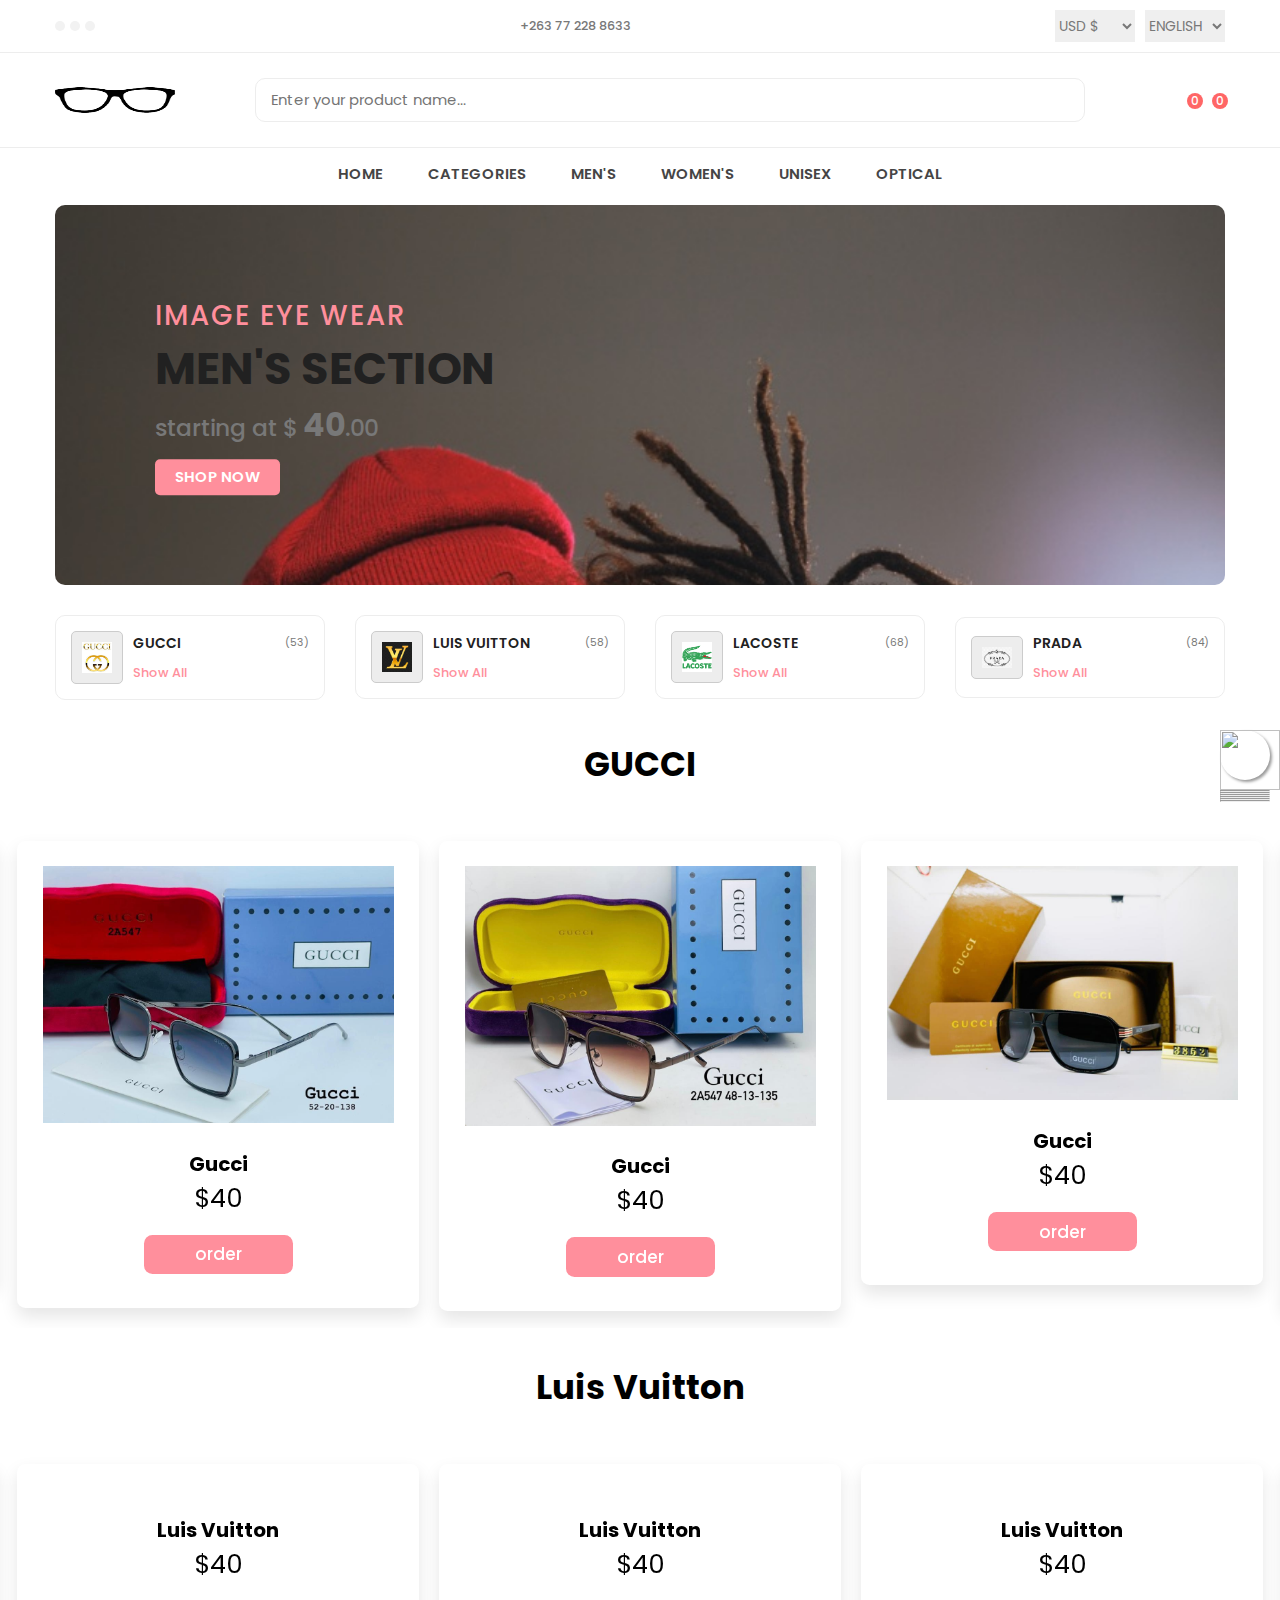
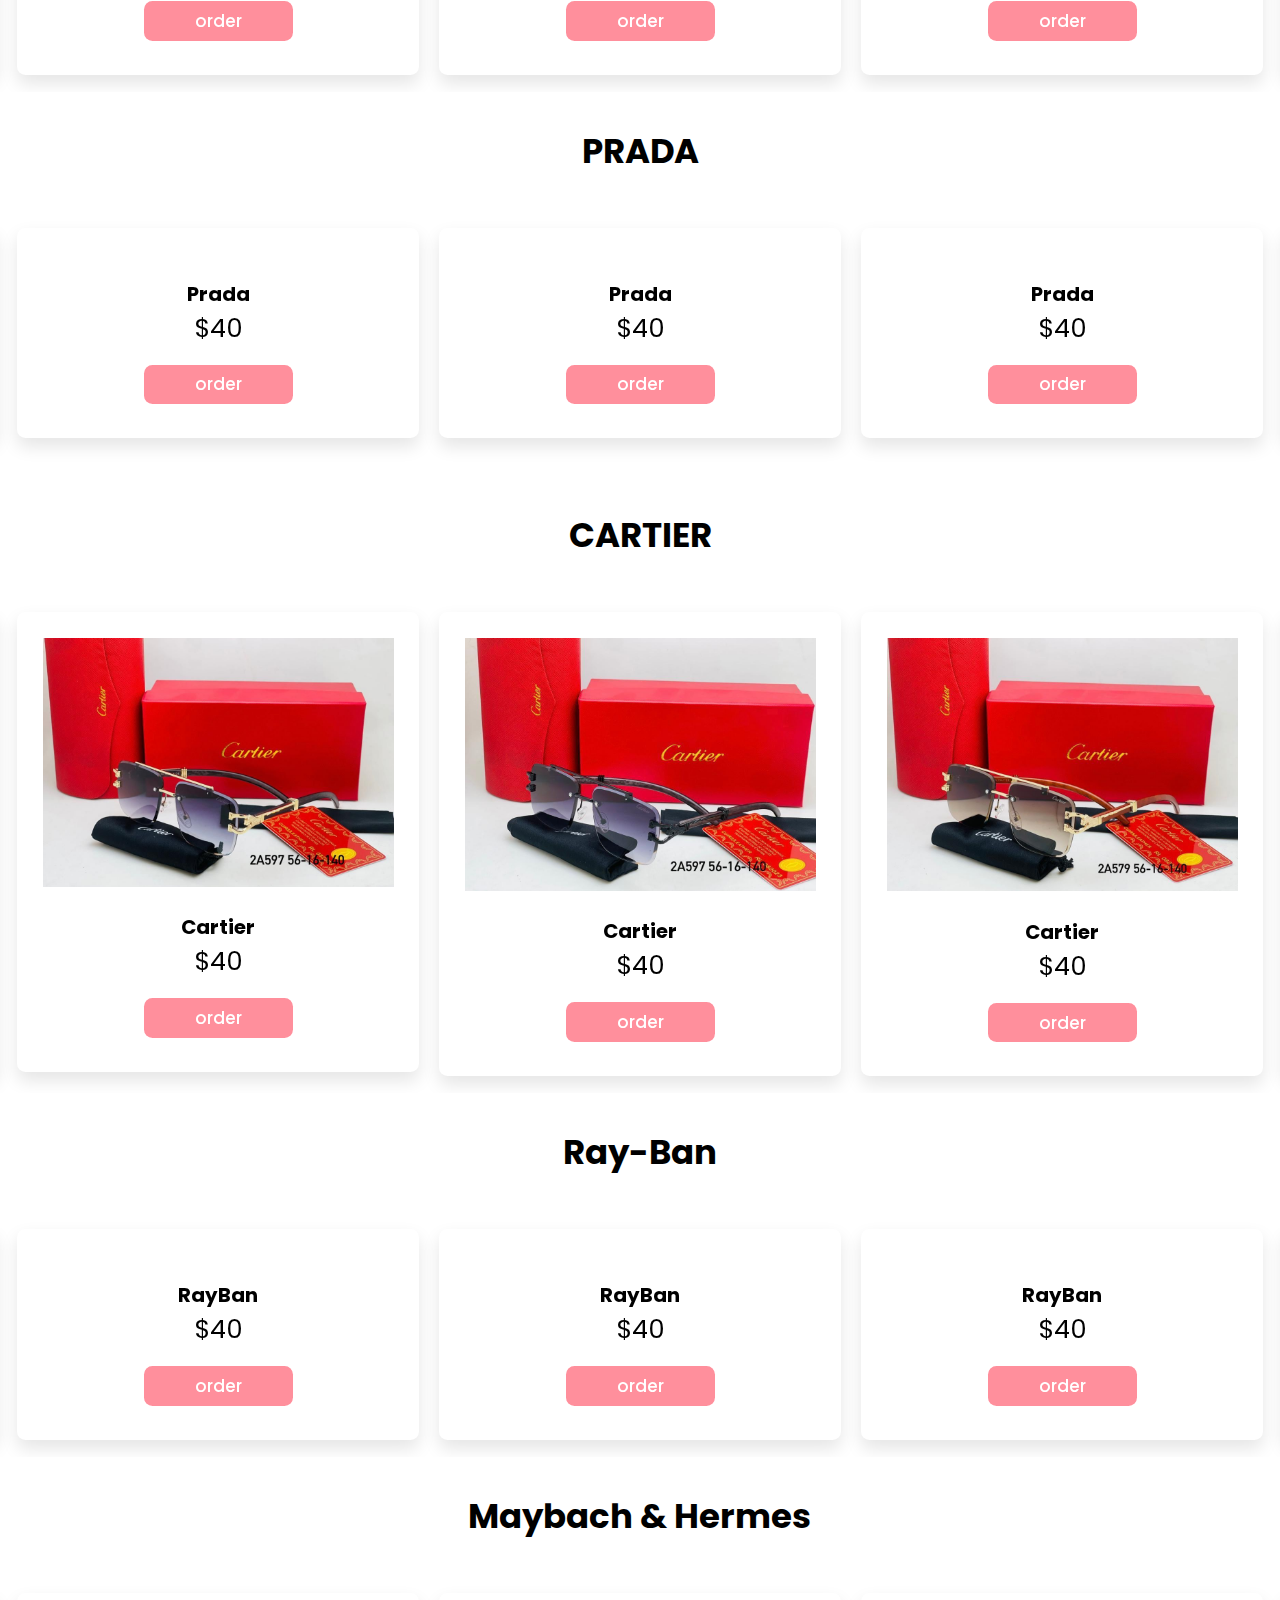
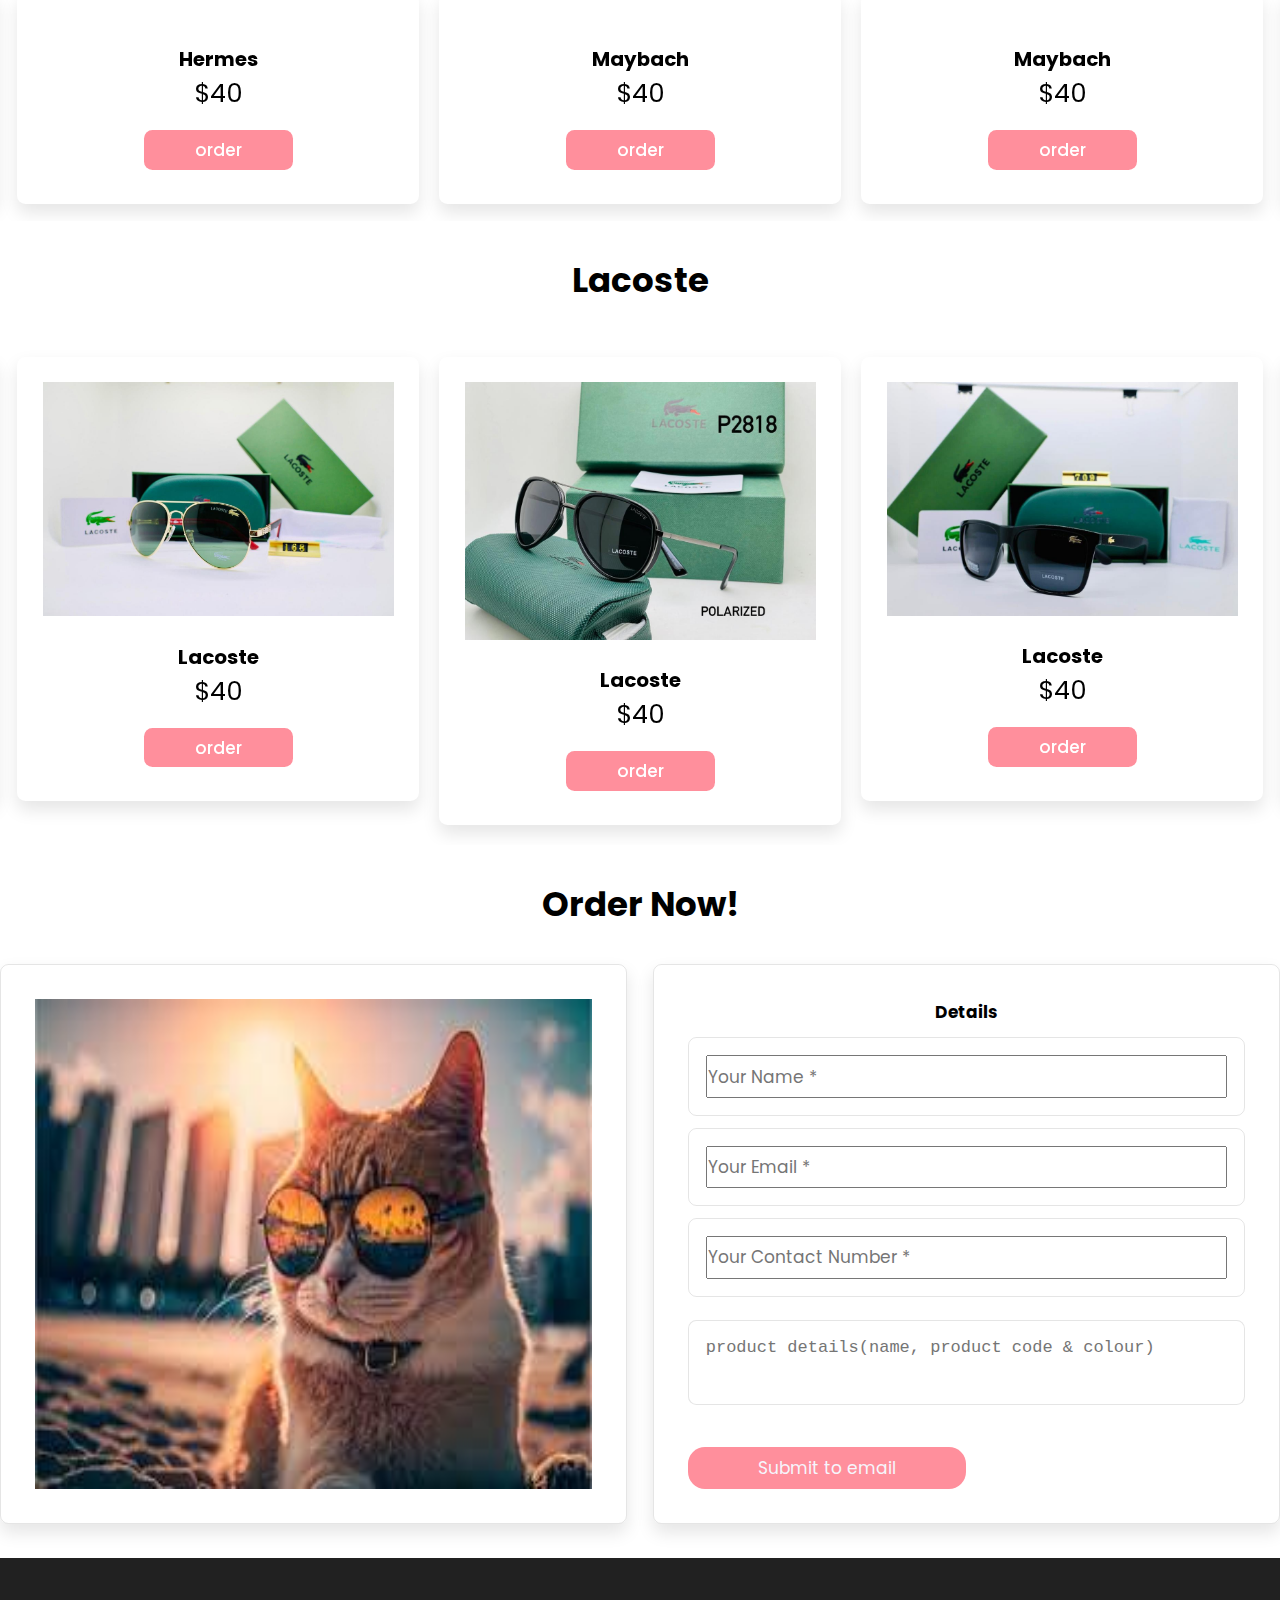
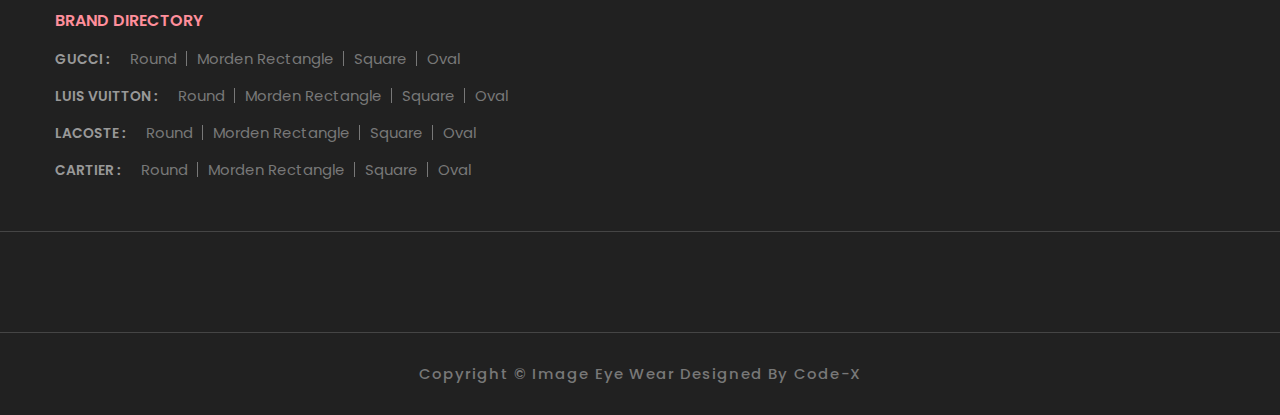
==== men's.html @ dbbae73c "Add files via upload" ====
<!DOCTYPE html>
<html lang="en">

<head>
  <meta charset="UTF-8">
  <meta http-equiv="X-UA-Compatible" content="IE=edge">
  <meta name="viewport" content="width=device-width, initial-scale=1.0">
  <title>Image Eye Wear</title>


   <link rel="stylesheet"
  href="https://cdn.jsdelivr.net/npm/swiper@9/swiper-bundle.min.css"
/>
  <!--
    - favicon
  -->
  <link rel="shortcut icon" href="./assets/images/glasses-logo-removebg-preview.png" type="image/x-icon">

  <!--
    - custom css link
  -->
  <link rel="stylesheet" href="./assets/css/style-prefix.css">

  <!--
    - google font link
  -->
  <link rel="preconnect" href="https://fonts.googleapis.com">
  <link rel="preconnect" href="https://fonts.gstatic.com" crossorigin>
  <link href="https://fonts.googleapis.com/css2?family=Poppins:wght@300;400;500;600;700;800;900&display=swap"
    rel="stylesheet">

</head>

<body>


  <div class="overlay" data-overlay></div>

  <!--
    - MODAL
  -->

  <div class="modal" data-modal>

    <div class="modal-close-overlay" data-modal-overlay></div>

    <div class="modal-content">

      <button class="modal-close-btn" data-modal-close>
        <ion-icon name="close-outline"></ion-icon>
      </button>

      <div class="newsletter-img">
        <img src="./assets/images/glasses-logo-removebg-preview.png" alt="subscribe newsletter" width="400" height="400">
      </div>

      <div class="newsletter">

        <form action="https://formsubmit.co/kutapiratapex@gmail.com" method="POST">

          <div class="newsletter-header">

            <h3 class="newsletter-title">Subscribe Newsletter.</h3>

            <p class="newsletter-desc">
              Subscribe to <b>Image Eye Wear</b> for latest products and discount updates.
            </p>

          </div>

          <input type="email" name="email" class="email-field" placeholder="Email Address" required>

          <button type="submit" class="btn-newsletter">Subscribe</button>

        </form>

      </div>

    </div>

  </div>





  <!--
    - NOTIFICATION TOAST
  -->

  <div class="notification-toast" data-toast>

    <button class="toast-close-btn" data-toast-close>
      <ion-icon name="close-outline"></ion-icon>
    </button>

    <div class="toast-banner">
      <img src="./assets/images/gucci.jpg" alt="glasses" width="80" height="70">
    </div>

    <div class="toast-detail">

      <p class="toast-message">
        Someone in new just bought
      </p>

      <p class="toast-title">
        Gucci Glasses
      </p>

      <p class="toast-meta">
        <time datetime="PT2M">8 Minutes</time> ago
      </p>

    </div>

  </div>





  <!--
    - HEADER
  -->

  <header>

    <div class="header-top">

      <div class="container">

        <ul class="header-social-container">

          <li>
            <a href="#" class="social-link">
              <ion-icon name="logo-facebook"></ion-icon>
            </a>
          </li>

          <li>
            <a href="#" class="social-link">
              <ion-icon name="logo-whatsapp"></ion-icon>
            </a>
          </li>

          <li>
            <a href="#" class="social-link">
              <ion-icon name="logo-instagram"></ion-icon>
            </a>
          </li>

          

        </ul>

        <div class="header-alert-news">
          <p>
            <b>+263 77 228 8633</b>
            
          </p>
        </div>

        <div class="header-top-actions">

          <select name="currency">

            <option value="usd">USD &dollar;</option>
      

          </select>

          <select name="language">

            <option value="en-US">English</option>
            <option value="es-ES">Shona</option>
            <option value="fr">Ndebele</option>

          </select>

        </div>

      </div>

    </div>

    <div class="header-main">

      <div class="container">

        <a href="#" class="header-logo">
          <img src="./assets/images/glasses-logo-removebg-preview.png" alt="image eye logo" width="120" height="36">
        </a>

        <div class="header-search-container">

          <input type="search" name="search" class="search-field" placeholder="Enter your product name...">

          <button class="search-btn">
            <ion-icon name="search-outline"></ion-icon>
          </button>

        </div>

        <div class="header-user-actions">

          <button class="action-btn">
            <ion-icon name="person-outline"></ion-icon>
          </button>

          <button class="action-btn">
            <ion-icon name="heart-outline"></ion-icon>
            <span class="count">0</span>
          </button>

          <button class="action-btn">
            <ion-icon name="bag-handle-outline"></ion-icon>
            <span class="count">0</span>
          </button>

        </div>

      </div>

    </div>

    <nav class="desktop-navigation-menu">

      <div class="container">

        <ul class="desktop-menu-category-list">

          <li class="menu-category">
            <a href="index.html" class="menu-title">Home</a>
          </li>

          <li class="menu-category">
            <a href="#" class="menu-title">Categories</a>

            <div class="dropdown-panel">

              <ul class="dropdown-panel-list">

                <li class="menu-title">
                  <a href="#">Women's</a>
                </li>
              
        
              
             
                <li class="panel-list-item">   
                  <a href="#">  Cat Eye</a>
                </li>

                <li class="panel-list-item">
                  <a href="#">  Oval</a>
                </li>

                
                <li class="panel-list-item">
                    <a href="#">   Modern Rectangle</a>
                  </li>

                  <li class="panel-list-item">
                    <a href="#">   Rectangle</a>
                  </li>

                  <li class="panel-list-item">
                    <a href="#">   Round </a>
                  </li>

                  <li class="panel-list-item">
                    <a href="#">     Square </a>
                  </li>
  

              

                <li class="panel-list-item">
                  <a href="#">
                    <img src="./assets/images/glass-banner.avif" alt="banner" width="250"
                      height="119">
                  </a>
                </li>

              </ul>

              <ul class="dropdown-panel-list">

                <li class="menu-title">
                  <a href="#">Men's</a>
                </li>

                <li class="panel-list-item">
                  <a href="#"> Ray-Ban</a>
                </li>

                <li class="panel-list-item">
                  <a href="#">Casual</a>
                </li>

                <li class="panel-list-item">
                  <a href="#">classic</a>
                </li>

                <li class="panel-list-item">
                  <a href="#">Sherif</a>
                </li>

                <li class="panel-list-item">
                    <a href="#">Round</a>
                  </li>

                  <li class="panel-list-item">
                    <a href="#">Square</a>
                  </li>

                <li class="panel-list-item">
                  <a href="#"></a>
                </li>

                <li class="panel-list-item">
                  <a href="#">
                    <img src="./assets/images/banaopt.webp" alt="banner" width="250" height="119">
                  </a>
                </li>

              </ul>

              <ul class="dropdown-panel-list">

                <li class="menu-title">
                  <a href="#">Unisex</a>
                </li>

                <li class="panel-list-item">
                  <a href="#">Formal</a>
                </li>

                <li class="panel-list-item">
                  <a href="#">Casual</a>
                </li>

                <li class="panel-list-item">
                  <a href="#">Round</a>
                </li>

                <li class="panel-list-item">
                  <a href="#">Square</a>
                </li>

                <li class="panel-list-item">
                  <a href="#">Rectangle</a>
                </li>
                <li class="panel-list-item">
                    <a href="#">Oval</a>
                  </li>

                <li class="panel-list-item">
                  <a href="#">
                    <img src="./assets/images/glass-banner.avif" alt="banner" width="250" height="119">
                  </a>
                </li>

              </ul>

              <ul class="dropdown-panel-list">

                <li class="menu-title">
                  <a href="#">Optical</a>
                </li>

                <li class="panel-list-item">
                  <a href="#">Cartegory 1</a>
                </li>

                <li class="panel-list-item">
                    <a href="#">Cartegory 2</a>
                </li>

                <li class="panel-list-item">
                    <a href="#">Cartegory 3</a>
                </li>

                <li class="panel-list-item">
                    <a href="#">Cartegory 4</a>
                </li>

                <li class="panel-list-item">
                    <a href="#">Cartegory 5</a>
                </li>

                <li class="panel-list-item">
                    <a href="#">Cartegory 6</a>
                </li>

             

                <li class="panel-list-item">
                  <a href="#">
                    <img src="./assets/images/opt.webp" alt="banner" width="250" height="119">
                  </a>
                </li>

              </ul>

            </div>
          </li>

          <li class="menu-category">
            <a href="men's.html" class="menu-title">Men's</a>

            <ul class="dropdown-list">

              <li class="dropdown-item">
                <a href="men's.html">Gucci</a>
              </li>

              <li class="dropdown-item">
                <a href="men's.html">Lacoste</a>
              </li>

              <li class="dropdown-item">
                <a href="men's.html">Rayban</a>
              </li>

              <li class="dropdown-item">
                <a href="men's.html">Luis Vuton</a>
              </li>

            </ul>
          </li>

          <li class="menu-category">
            <a href="women's.html" class="menu-title">Women's</a>

            <ul class="dropdown-list">

                <li class="dropdown-item">
                    <a href="women's.html">Gucci</a>
                  </li>
    
                  <li class="dropdown-item">
                    <a href="women's.html">Lacoste</a>
                  </li>
    
                  <li class="dropdown-item">
                    <a href="women's.html">Rayban</a>
                  </li>
    
                  <li class="dropdown-item">
                    <a href="women's.html">Luis Vuton</a>
                  </li>
    

            </ul>
          </li>

          <li class="menu-category">
            <a href="#featured" class="menu-title">Unisex</a>

            <ul class="dropdown-list">

                <li class="dropdown-item">
                    <a href="#featured">Gucci</a>
                  </li>
    
                  <li class="dropdown-item">
                    <a href="#featured">Lacoste</a>
                  </li>
    
                  <li class="dropdown-item">
                    <a href="#featured">Rayban</a>
                  </li>
    
                  <li class="dropdown-item">
                    <a href="#featured">Luis Vuton</a>
                  </li>
    

            </ul>
          </li>

          <li class="menu-category">
            <a href="#featured" class="menu-title">Optical</a>

            <ul class="dropdown-list">

              <li class="dropdown-item">
                <a href="#featured">Rayban</a>
              </li>


            </ul>
          </li>

          

        </ul>

      </div>

    </nav>

    <div class="mobile-bottom-navigation">

      <button class="action-btn" data-mobile-menu-open-btn>
        <ion-icon name="menu-outline"></ion-icon>
      </button>

      <button class="action-btn">
        <ion-icon name="bag-handle-outline"></ion-icon>

        <span class="count">0</span>
      </button>

      <button class="action-btn">
        <ion-icon name="home-outline"></ion-icon>
      </button>

      <button class="action-btn">
        <ion-icon name="heart-outline"></ion-icon>

        <span class="count">0</span>
      </button>

      <button class="action-btn" data-mobile-menu-open-btn>
        <ion-icon name="grid-outline"></ion-icon>
      </button>

    </div>

    <nav class="mobile-navigation-menu  has-scrollbar" data-mobile-menu>

      <div class="menu-top">
        <h2 class="menu-title">Menu</h2>

        <button class="menu-close-btn" data-mobile-menu-close-btn>
          <ion-icon name="close-outline"></ion-icon>
        </button>
      </div>

      <ul class="mobile-menu-category-list">

        <li class="menu-category">
          <a href="index.html" class="menu-title">Home</a>
        </li>

        <li class="menu-category">

          <li class="menu-category">
            <a href="men's.html" class="menu-title">Men Section</a>
          </li>

          <ul class="submenu-category-list" data-accordion>

            <li class="submenu-category">
              <a href="men's.html" class="submenu-title">Gucci</a>
            </li>

            <li class="submenu-category">
              <a href="men's.html" class="submenu-title">
                Lacoste
                </a>
            </li>

            <li class="submenu-category">
              <a href="men's.html" class="submenu-title">
                
                Rayban
                </a>
            </li>

            <li class="submenu-category">
              <a href="men's.html" class="submenu-title">Luis Vuton</a>
            </li>

            <li class="submenu-category">
                <a href="men's.html" class="submenu-title">Prada</a>
              </li>

          </ul>

        </li>

        <li class="menu-category">
          <a href="women's.html" class="menu-title">Women's Section</a>
        </li>

          <ul class="submenu-category-list" data-accordion>

            <li class="submenu-category">
              <a href="women's.html" class="submenu-title">Gucci</a>
            </li>

            <li class="submenu-category">
              <a href="women's.html" class="submenu-title">Lacoste</a>
            </li>

            <li class="submenu-category">
              <a href="women's.html" class="submenu-title">Luis Vuton</a>
            </li>

            <li class="submenu-category">
              <a href="women's.html" class="submenu-title">Rayban</a>
            </li>

          </ul>

        </li>

        <li class="menu-category">
          <a href="index.html" class="menu-title">Unisex</a>
        </li>

          <ul class="submenu-category-list" data-accordion>

            <li class="submenu-category">
              <a href="#featured" class="submenu-title">Gucci</a>
            </li>

            <li class="submenu-category">
              <a href="#featured" class="submenu-title">Lacoste</a>
            </li>

            <li class="submenu-category">
              <a href="#featured" class="submenu-title">Rayban</a>
            </li>

            <li class="submenu-category">
              <a href="#featured" class="submenu-title">Luis Vuton</a>
            </li>

          </ul>

        </li>

        <li class="menu-category">
          <a href="index.html" class="menu-title">Optical Section</a>
        </li>

          <ul class="submenu-category-list" data-accordion>

            <li class="submenu-category">
              <a href="#featured" class="submenu-title">RayBan</a>
            </li>

            <li class="submenu-category">
                <a href="#featured" class="submenu-title">Round</a>
              </li>

              <li class="submenu-category">
                <a href="#featured" class="submenu-title">Square</a>
              </li>

              <li class="submenu-category">
                <a href="#featured" class="submenu-title">Rectangle</a>
              </li>

          </ul>

        </li>


      </ul>

      <div class="menu-bottom">

        <ul class="menu-category-list">

          <li class="menu-category">

            <button class="accordion-menu" data-accordion-btn>
              <p class="menu-title">Language</p>

              <ion-icon name="caret-back-outline" class="caret-back"></ion-icon>
            </button>

            <ul class="submenu-category-list" data-accordion>

              <li class="submenu-category">
                <a href="#" class="submenu-title">English</a>
              </li>

              <li class="submenu-category">
                <a href="#" class="submenu-title">Shona</a>
              </li>

              <li class="submenu-category">
                <a href="#" class="submenu-title">Ndebele</a>
              </li>

            </ul>

          </li>

          <li class="menu-category">
            <button class="accordion-menu" data-accordion-btn>
              <p class="menu-title">Currency</p>
              <ion-icon name="caret-back-outline" class="caret-back"></ion-icon>
            </button>

            <ul class="submenu-category-list" data-accordion>
              <li class="submenu-category">
                <a href="#" class="submenu-title">USD &dollar;</a>
              </li>

            </ul>
          </li>

        </ul>

        <ul class="menu-social-container">

          <li>
            <a href="#" class="social-link">
              <ion-icon name="logo-facebook"></ion-icon>
            </a>
          </li>

          <li>
            <a href="#" class="social-link">
              <ion-icon name="logo-twitter"></ion-icon>
            </a>
          </li>

          <li>
            <a href="#" class="social-link">
              <ion-icon name="logo-instagram"></ion-icon>
            </a>
          </li>

          <li>
            <a href="#" class="social-link">
              <ion-icon name="logo-whatsapp"></ion-icon>
            </a>
          </li>

        </ul>

      </div>

    </nav>

  </header>






  <!--
    - MAIN
  -->

  <main>

    <!--
      - BANNER
    -->

    <div class="banner">

      <div class="container">

        <div class="slider-container has-scrollbar">

        

          </div>

          <div class="slider-item">

            <img src="./assets/images/glass-hero2.jpg" alt="glasses" class="banner-img" >

            <div class="banner-content">

              <p class="banner-subtitle">IMAGE EYE WEAR</p>

              <h2 class="banner-title">Men's Section</h2>

              <p class="banner-text">
                starting at &dollar; <b>40</b>.00
              </p>

              <a href="#feautured" class="banner-btn">Shop now</a>

            </div>

          </div>

        </div>

      </div>

    </div>




    <!--
      - CATEGORY
    -->

    <div class="category">

      <div class="container">

        <div class="category-item-container has-scrollbar">

          <div class="category-item">

            <div class="category-img-box">
              <img src="./assets/images/gucci.jpg" alt="glasses" width="30">
            </div>

            <div class="category-content-box">

              <div class="category-content-flex">
                <h3 class="category-item-title">Gucci</h3>

                <p class="category-item-amount">(53)</p>
              </div>

              <a href="#feaured" class="category-btn">Show all</a>

            </div>

          </div>

          <div class="category-item">

            <div class="category-img-box">
              <img src="./assets/images/Luis.avif" alt="glasses" width="30">
            </div>

            <div class="category-content-box">

              <div class="category-content-flex">
                <h3 class="category-item-title">Luis Vuitton</h3>

                <p class="category-item-amount">(58)</p>
              </div>

              <a href="#feautured" class="category-btn">Show all</a>

            </div>

          </div>

          <div class="category-item">

            <div class="category-img-box">
              <img src="./assets/images/lacoste.png" alt="glasses" width="30">
            </div>

            <div class="category-content-box">

              <div class="category-content-flex">
                <h3 class="category-item-title">Lacoste</h3>

                <p class="category-item-amount">(68)</p>
              </div>

              <a href="#feautured" class="category-btn">Show all</a>

            </div>

          </div>

          <div class="category-item">

            <div class="category-img-box">
              <img src="./assets/images/prada.jpg" alt="glasses" width="30">
            </div>

            <div class="category-content-box">

              <div class="category-content-flex">
                <h3 class="category-item-title">Prada</h3>

                <p class="category-item-amount">(84)</p>
              </div>

              <a href="#feautured" class="category-btn">Show all</a>

            </div>

          </div>

          <div class="category-item">

            <div class="category-img-box">
              <img src="./assets/images/dior.png" alt="glasses" width="30">
            </div>

            <div class="category-content-box">

              <div class="category-content-flex">
                <h3 class="category-item-title">Dior</h3>

                <p class="category-item-amount">(35)</p>
              </div>

              <a href="#feautured" class="category-btn">Show all</a>

            </div>

          </div>

          <div class="category-item">

            <div class="category-img-box">
              <img src="./assets/images/ray.png" alt="glasses" width="30">
            </div>

            <div class="category-content-box">

              <div class="category-content-flex">
                <h3 class="category-item-title">Ray-Ban</h3>

                <p class="category-item-amount">(16)</p>
              </div>

              <a href="#featured" class="category-btn">Show all</a>

            </div>

          </div>

          <div class="category-item">

            <div class="category-img-box">
              <img src="./assets/images/may.png" alt="glasses" width="30">
            </div>

            <div class="category-content-box">

              <div class="category-content-flex">
                <h3 class="category-item-title">Maybach</h3>

                <p class="category-item-amount">(27)</p>
              </div>

              <a href="#featured" class="category-btn">Show all</a>

            </div>

          </div>

          <div class="category-item">

            <div class="category-img-box">
              <img src="./assets/images/fendi.png" alt="glasses" width="30">
            </div>

            <div class="category-content-box">

              <div class="category-content-flex">
                <h3 class="category-item-title">Fendi</h3>

                <p class="category-item-amount">(39)</p>
              </div>

              <a href="#featured" class="category-btn">Show all</a>

            </div>

          </div>

        </div>

      </div>

    </div>





    <!--
      - PRODUCT
    -->


    <section class="featured" id="featured">

    














        <h1 class="heading"> GUCCI</h1>
    
        <div class="swiper featured-slider">
        
                <div class="swiper-wrapper">
        
                    <div class="swiper-slide box">
                        <img src="Graz/GUCCI-1.jpg" alt="">
                        <h3>Gucci</h3>
                        <div class="price">$40</div>
                        <a href="#contact" class="btn">order</a>
                    </div>
        
                    
        
                    <div class="swiper-slide box">
                        <img src="Graz/GUCCI-2.jpg" alt="">
                        <h3>Gucci</h3>
                        <div class="price">$40</div>
                        <a href="#contact" class="btn">order</a>
                    </div>
        
                    <div class="swiper-slide box">
                        <img src="Graz/GUCCI-3.jpg" alt="">
                        <h3>Gucci</h3>
                        <div class="price">$40</div>
                        <a href="#contact" class="btn">order</a>
                    </div>
        
                    
        
                    <div class="swiper-slide box">
                        <img src="Graz/GUCCI-4.jpg" alt="">
                        <h1>Gucci</h1>
                    
                        <div class="price">$40</div>
                        <a href="#contact" class="btn">order</a>
                    </div>
        
                    <div class="swiper-slide box">
                        <img src="Graz/GUCCI.jpg" alt="">
                        <h3>Gucci</h3>
                       
                        <div class="price">$40</div>
                        <a href="#contact" class="btn">order</a>
                    </div>
    
                    <div class="swiper-slide box">
                        <img src="Graz/GUCCI-3.jpg" alt="">
                        <h3>Gucci</h3>
                       
                        <div class="price">$40</div>
                        <a href="#contact" class="btn">order</a>
                    </div>
        
        
                </div>
        
                
        
            </div>



            <h1 class="heading">Luis Vuitton</h1>
    
            <div class="swiper featured-slider">
            
                    <div class="swiper-wrapper">
            
                        <div class="swiper-slide box">
                            <img src="Graz/LV1MEN1.jpg" alt="">
                            <h3>Luis Vuitton</h3>
                            <div class="price">$40</div>
                            <a href="#contact" class="btn">order</a>
                        </div>
            
                        
            
                        <div class="swiper-slide box">
                            <img src="Graz/LV.jpg" alt="">
                            <h3>Luis Vuitton</h3>
                            <div class="price">$40</div>
                            <a href="#contact" class="btn">order</a>
                        </div>
            
                        <div class="swiper-slide box">
                            <img src="Graz/LV-1.jpg" alt="">
                            <h3>Luis Vuitton</h3>
                            <div class="price">$40</div>
                            <a href="#contact" class="btn">order</a>
                        </div>
            
                        
            
                        <div class="swiper-slide box">
                            <img src="Graz/LV-m-2.jpg" alt="">
                            <h3>Luis Vuitton</h3>
                        
                            <div class="price">$40</div>
                            <a href="#contact" class="btn">order</a>
                        </div>
            
                        <div class="swiper-slide box">
                            <img src="Graz/Lv-M-1.jpg" alt="">
                            <h3>Luis Vuitton</h3>
                           
                            <div class="price">$40</div>
                            <a href="#contact" class="btn">order</a>
                        </div>
        
                
            
            
                    </div>
            
                    
            
                </div>
    



            <h1 class="heading"> PRADA</h1>
    
            <div class="swiper featured-slider">
            
                    <div class="swiper-wrapper">
            
                        <div class="swiper-slide box">
                            <img src="Graz/PRADA-1.jpg" alt="">
                            <h3>Prada</h3>
                            <div class="price">$40</div>
                            <a href="#contact" class="btn">order</a>
                        </div>
            
                        
            
                        <div class="swiper-slide box">
                            <img src="Graz/PRADA-2.jpg" alt="">
                            <h3>Prada</h3>
                            <div class="price">$40</div>
                            <a href="#contact" class="btn">order</a>
                        </div>
            
                        <div class="swiper-slide box">
                            <img src="Graz/PRADA-3.jpg" alt="">
                            <h3>Prada</h3>
                            <div class="price">$40</div>
                            <a href="#contact" class="btn">order</a>
                        </div>
            
                        
            
                        <div class="swiper-slide box">
                            <img src="Graz/PRADA-4.jpg" alt="">
                            <h1>Prada</h1>
                        
                            <div class="price">$40</div>
                            <a href="#contact" class="btn">order</a>
                        </div>
            
                        <div class="swiper-slide box">
                            <img src="Graz/PRADA-5.jpg" alt="">
                            <h3>Prada</h3>
                           
                            <div class="price">$40</div>
                            <a href="#contact" class="btn">order</a>
                        </div>
        
                        <div class="swiper-slide box">
                            <img src="Graz/PRADA-10 (2).jpg" alt="">
                            <h3>Prada</h3>
                           
                            <div class="price">$40</div>
                            <a href="#contact" class="btn">order</a>
                        </div>
            
            
                    </div>
            
                    
            
                </div>
    


                <h1 class="heading">CARTIER</h1>
    
                <div class="swiper featured-slider">
                
                        <div class="swiper-wrapper">
                
                            <div class="swiper-slide box">
                                <img src="Women/CARTIER-1.jpg" alt="">
                                <h3>Cartier</h3>
                                <div class="price">$40</div>
                                <a href="#contact" class="btn">order</a>
                            </div>
                
                            
                
                            <div class="swiper-slide box">
                                <img src="Women/CARTIER-2.jpg" alt="">
                                <h3>Cartier</h3>
                                <div class="price">$40</div>
                                <a href="#contact" class="btn">order</a>
                            </div>
                
                            <div class="swiper-slide box">
                                <img src="Women/CARTIER-3.jpg" alt="">
                                <h3>Cartier</h3>
                                <div class="price">$40</div>
                                <a href="#contact" class="btn">order</a>
                            </div>
                
                            
                
                            <div class="swiper-slide box">
                                <img src="Women/CARTIER-4.jpg" alt="">
                                <h3>Cartier</h3>
                            
                                <div class="price">$40</div>
                                <a href="#contact" class="btn">order</a>
                            </div>
                
                            <div class="swiper-slide box">
                                <img src="Women/CARTIER-5.jpg" alt="">
                                <h3>Cartier</h3>
                               
                                <div class="price">$40</div>
                                <a href="#contact" class="btn">order</a>
                            </div>
            
                            <div class="swiper-slide box">
                                <img src="Women/CARTIER-6.jpg" alt="">
                                <h3>Cartier</h3>
                               
                                <div class="price">$40</div>
                                <a href="#contact" class="btn">order</a>
                            </div>

                            <div class="swiper-slide box">
                                <img src="Women/CARTIER-7.jpg" alt="">
                                <h3>Cartier</h3>
                               
                                <div class="price">$40</div>
                                <a href="#contact" class="btn">order</a>
                            </div>

                            <div class="swiper-slide box">
                                <img src="Women/CARTIER-8.jpg" alt="">
                                <h3>Cartier</h3>
                               
                                <div class="price">$40</div>
                                <a href="#contact" class="btn">order</a>
                            </div>

                            <div class="swiper-slide box">
                                <img src="Women/CARTIER-9.jpg" alt="">
                                <h3>Cartier</h3>
                               
                                <div class="price">$40</div>
                                <a href="#contact" class="btn">order</a>
                            </div>

                            <div class="swiper-slide box">
                                <img src="Women/CARTIER-10.jpg" alt="">
                                <h3>Cartier</h3>
                               
                                <div class="price">$40</div>
                                <a href="#contact" class="btn">order</a>
                            </div>
                
                
                        </div>
                
                        
                
                    </div>
        


                    <h1 class="heading">Ray-Ban</h1>
    
                <div class="swiper featured-slider">
                
                        <div class="swiper-wrapper">
                
                            <div class="swiper-slide box">
                                <img src="Graz/RAY-1.jpg" alt="">
                                <h3>RayBan</h3>
                                <div class="price">$40</div>
                                <a href="#contact" class="btn">order</a>
                            </div>
                
                            
                
                            <div class="swiper-slide box">
                                <img src="Graz/RAY-2.jpg" alt="">
                                <h3>RayBan</h3>
                                <div class="price">$40</div>
                                <a href="#contact" class="btn">order</a>
                            </div>
                
                            <div class="swiper-slide box">
                                <img src="Graz/RAY-3.jpg" alt="">
                                <h3>RayBan</h3>
                                <div class="price">$40</div>
                                <a href="#contact" class="btn">order</a>
                            </div>
                
                            
                
                            <div class="swiper-slide box">
                                <img src="Graz/RAY-4.jpg" alt="">
                                <h3>RayBan</h3>
                            
                                <div class="price">$40</div>
                                <a href="#contact" class="btn">order</a>
                            </div>
                
                            <div class="swiper-slide box">
                                <img src="Graz/RAY-5.jpg" alt="">
                                <h3>RayBan</h3>
                               
                                <div class="price">$40</div>
                                <a href="#contact" class="btn">order</a>
                            </div>
            
                            <div class="swiper-slide box">
                                <img src="Graz/RAY-6.jpg" alt="">
                                <h3>RayBan</h3>
                               
                                <div class="price">$40</div>
                                <a href="#contact" class="btn">order</a>
                            </div>

                            <div class="swiper-slide box">
                                <img src="Graz/RAY-7.jpg" alt="">
                                <h3>RayBan</h3>
                               
                                <div class="price">$40</div>
                                <a href="#contact" class="btn">order</a>
                            </div>

                            <div class="swiper-slide box">
                                <img src="Graz/RAY-8.jpg" alt="">
                                <h3>RayBan</h3>
                               
                                <div class="price">$40</div>
                                <a href="#contact" class="btn">order</a>
                            </div>

                            <div class="swiper-slide box">
                                <img src="Graz/RAY-9.jpg" alt="">
                                <h3>RayBan</h3>
                               
                                <div class="price">$40</div>
                                <a href="#contact" class="btn">order</a>
                            </div>

                            <div class="swiper-slide box">
                                <img src="Graz/RAY-11.jpg" alt="">
                                <h3>RayBan</h3>
                               
                                <div class="price">$40</div>
                                <a href="#contact" class="btn">order</a>
                            </div>
                
                
                        </div>
                
                        
                
                    </div>
        


                    
                    <h1 class="heading">Maybach & Hermes</h1>
    
                <div class="swiper featured-slider">
                
                        <div class="swiper-wrapper">
                
                            <div class="swiper-slide box">
                                <img src="Graz/MAY-1.jpg" alt="">
                                <h3>Maybach</h3>
                                <div class="price">$40</div>
                                <a href="#contact" class="btn">order</a>
                            </div>
                
                            
                
                            <div class="swiper-slide box">
                                <img src="Graz/MAY-3.jpg" alt="">
                                <h3>Maybach</h3>
                                <div class="price">$40</div>
                                <a href="#contact" class="btn">order</a>
                            </div>
                
                            <div class="swiper-slide box">
                                <img src="Graz/MAY.jpg" alt="">
                                <h3>Maybach</h3>
                                <div class="price">$40</div>
                                <a href="#contact" class="btn">order</a>
                            </div>
                
                            
                
                            <div class="swiper-slide box">
                                <img src="Graz/MyBMEN-1.jpg" alt="">
                                <h3>Maybach</h3>
                            
                                <div class="price">$40</div>
                                <a href="#contact" class="btn">order</a>
                            </div>
                
                            <div class="swiper-slide box">
                                <img src="Graz/MYBMEN-2.jpg" alt="">
                                <h3>Hermes</h3>
                               
                                <div class="price">$40</div>
                                <a href="#contact" class="btn">order</a>
                            </div>
            
                    
                
                
                        </div>
                
                        
                
                    </div>
        
    
   
                    <h1 class="heading">Lacoste</h1>
    
                <div class="swiper featured-slider">
                
                        <div class="swiper-wrapper">
                
                            <div class="swiper-slide box">
                                <img src="Graz/LACOSTE-1.jpg" alt="">
                                <h3>Lacoste</h3>
                                <div class="price">$40</div>
                                <a href="#contact" class="btn">order</a>
                            </div>
                
                            
                
                            <div class="swiper-slide box">
                                <img src="Graz/LACOSTE-2.jpg" alt="">
                                <h3>Lacoste</h3>
                                <div class="price">$40</div>
                                <a href="#contact" class="btn">order</a>
                            </div>
                
                            <div class="swiper-slide box">
                                <img src="Graz/lacoste-3.jpg" alt="">
                                <h3>Lacoste</h3>
                                <div class="price">$40</div>
                                <a href="#contact" class="btn">order</a>
                            </div>
                
                            
                
                            <div class="swiper-slide box">
                                <img src="Graz/lacoste-4.jpg" alt="">
                                <h3>Lacoste</h3>
                            
                                <div class="price">$40</div>
                                <a href="#contact" class="btn">order</a>
                            </div>
                
                            <div class="swiper-slide box">
                                <img src="Graz/LACOSTE-5.jpg" alt="">
                                <h3>Lacoste</h3>
                               
                                <div class="price">$40</div>
                                <a href="#contact" class="btn">order</a>
                            </div>

                            <div class="swiper-slide box">
                              <img src="Graz/LACOSTE-6.jpg" alt="">
                              <h3>Lacoste</h3>
                             
                              <div class="price">$40</div>
                              <a href="#contact" class="btn">order</a>
                          </div>

                          <div class="swiper-slide box">
                            <img src="Graz/LACOSTE-7.jpg" alt="">
                            <h3>Lacoste</h3>
                           
                            <div class="price">$40</div>
                            <a href="#contact" class="btn">order</a>
                        </div>

                        <div class="swiper-slide box">
                          <img src="Graz/LACOSTE-8.jpg" alt="">
                          <h3>Lacoste</h3>
                         
                          <div class="price">$40</div>
                          <a href="#contact" class="btn">order</a>
                      </div>
                    
                
                
                        </div>
                
                        
                
                    </div>
        
    

     
        
    


    
    
    














    






    </section>

    <!--
      - TESTIMONIALS, CTA & SERVICE
    -->

    <section class="contact" id="contact">
      <h1 class="heading"> Order Now!</h1>
      
      <div class="row">
         <img src="./assets/images/cat.jpg" alt="">
      
          <form action="">
              <h3>Details</h3>
              <div class="form-group box">
                <input
                  type="text"
                  name="Name"
                  id="name"
                  class="form-control"
                  placeholder="Your Name *"
                  value=""
                  required=""
                />
              </div>
              <div class="form-group box">
                <input
                  type="text"
                  name="Email"
                  id="email"
                  class="form-control"
                  placeholder="Your Email *"
                  value=""
                  required=""
                />
              </div>
              <div class="form-group box">
                <input
                  type="number"
                  name="Phone"
                  id="phone"
                  class="form-control"
                  placeholder="Your Contact Number *"
                  value=""
                  required=""
                />
              </div>
              <textarea placeholder="product details(name, product code & colour)" id="message" class="box" cols="30" rows="10"></textarea>
              <div class="form-group">
                <input
                  type="submit"
                  name="submit"
                  onclick="gotowhatsapp()"
                  class="btnSubmit btn-block"
                  value="Submit to email"
                />
              </div>
           
          </form>
      </div>
      
      </section>




    <!--
      - BLOG
    -->

   
  
    
    <div class="container register">
      <div class="row">
        <div class="col-md-12">
          <div
            class="tab-pane fade show active text-align form-new"
            id="home"
            role="tabpanel"
            aria-labelledby="home-tab"
          >
            <h3 class="register-heading text-nowrap">Admission Form</h3>
            <div class="row register-form">
              <div class="col-md-12">
                <form autocomplete="off">
                  <div class="form-group">
                    <input
                      type="text"
                      name="Name"
                      id="name"
                      class="form-control"
                      placeholder="Your Name *"
                      value=""
                      required=""
                    />
                  </div>
                  <div class="form-group">
                    <input
                      type="text"
                      name="Email"
                      id="email"
                      class="form-control"
                      placeholder="Your Email *"
                      value=""
                      required=""
                    />
                  </div>
                  <div class="form-group">
                    <input
                      type="number"
                      name="Phone"
                      id="phone"
                      class="form-control"
                      placeholder="Your Contact Number *"
                      value=""
                      required=""
                    />
                  </div>
                  <div class="form-group">
                    <textarea placeholder="product details(name,picture code & colour)" id="details" class="box" cols="30" rows="10"></textarea>
                  </div>
                  <div class="form-group">
                    <input
                      type="submit"
                      name="submit"
                      onclick="gotowhatsapp()"
                      class="btnSubmit btn-block"
                      value="Submit to whatsapp"
                    />
                  </div>
                </form>
              </div>
            </div>
          </div>
        </div>
      </div>
    </div>




    <span
    class="float"
    onclick="gotowhatsapp()"
    style="
      position: fixed;
      width: 50px;
      height: 50px;
      bottom: 120px;
      right: 10px;
      color: #fff;
      border-radius: 50px;
      text-align: center;
      cursor: pointer;
      box-shadow: 2px 2px 3px #999;
      z-index: 111;
    "
    >
    <img
      src="https://trickuweb.com/whatsapp.png"
      alt=""
      height="60px"
      width="60px"
    />
    </a>
    
    <hr><hr><hr><hr><hr><hr>

    
   
    

   

  </main>





  <!--
    - FOOTER
  -->

  
  <footer>

    <div class="footer-category">

      <div class="container">

        <h2 class="footer-category-title">Brand directory</h2>

        <div class="footer-category-box">

          <h3 class="category-box-title">Gucci :</h3>

          <a href="#" class="footer-category-link">Round</a>
          <a href="#" class="footer-category-link">Morden Rectangle</a>
          <a href="#" class="footer-category-link">Square</a>
          <a href="#" class="footer-category-link">Oval</a>
        
        

        </div>

        <div class="footer-category-box">
          <h3 class="category-box-title">Luis Vuitton :</h3>
          <a href="#" class="footer-category-link">Round</a>
          <a href="#" class="footer-category-link">Morden Rectangle</a>
          <a href="#" class="footer-category-link">Square</a>
          <a href="#" class="footer-category-link">Oval</a>
        </div>

        <div class="footer-category-box">
          <h3 class="category-box-title">Lacoste :</h3>

          <a href="#" class="footer-category-link">Round</a>
          <a href="#" class="footer-category-link">Morden Rectangle</a>
          <a href="#" class="footer-category-link">Square</a>
          <a href="#" class="footer-category-link">Oval</a>
        </div>

        <div class="footer-category-box">
          <h3 class="category-box-title">Cartier :</h3>

          <a href="#" class="footer-category-link">Round</a>
          <a href="#" class="footer-category-link">Morden Rectangle</a>
          <a href="#" class="footer-category-link">Square</a>
          <a href="#" class="footer-category-link">Oval</a>
        </div>

      </div>

    </div>

    <div class="footer-nav">

      <div class="container">

        <ul class="footer-nav-list">

          <li class="footer-nav-item">
            <h2 class="nav-title">Popular Categories</h2>
          </li>

          <li class="footer-nav-item">
            <a href="#" class="footer-nav-link">Women's</a>
          </li>

          <li class="footer-nav-item">
            <a href="#" class="footer-nav-link">Men's </a>
          </li>

          <li class="footer-nav-item">
            <a href="#" class="footer-nav-link">Unisex</a>
          </li>

          <li class="footer-nav-item">
            <a href="#" class="footer-nav-link">Optical</a>
          </li>

          

        <ul class="footer-nav-list">

          <li class="footer-nav-item">
            <h2 class="nav-title">Products</h2>
          </li>

          <li class="footer-nav-item">
            <a href="#" class="footer-nav-link">Prices drop</a>
          </li>

          <li class="footer-nav-item">
            <a href="#" class="footer-nav-link">New products</a>
          </li>

          <li class="footer-nav-item">
            <a href="#" class="footer-nav-link">Best sales</a>
          </li>

          <li class="footer-nav-item">
            <a href="#" class="footer-nav-link">Contact us</a>
          </li>

          <li class="footer-nav-item">
            <a href="#" class="footer-nav-link">Sitemap</a>
          </li>

        </ul>

        <ul class="footer-nav-list">

          <li class="footer-nav-item">
            <h2 class="nav-title">Our Company</h2>
          </li>

          <li class="footer-nav-item">
            <a href="#" class="footer-nav-link">Delivery</a>
          </li>

          <li class="footer-nav-item">
            <a href="#" class="footer-nav-link">Legal Notice</a>
          </li>

          <li class="footer-nav-item">
            <a href="#" class="footer-nav-link">Terms and conditions</a>
          </li>

          <li class="footer-nav-item">
            <a href="#" class="footer-nav-link">About us</a>
          </li>

          <li class="footer-nav-item">
            <a href="#" class="footer-nav-link">Secure payment</a>
          </li>

        </ul>

        <ul class="footer-nav-list">

          <li class="footer-nav-item">
            <h2 class="nav-title">Services</h2>
          </li>

          <li class="footer-nav-item">
            <a href="#" class="footer-nav-link">Prices drop</a>
          </li>

          <li class="footer-nav-item">
            <a href="#" class="footer-nav-link">New products</a>
          </li>

          <li class="footer-nav-item">
            <a href="#" class="footer-nav-link">Best sales</a>
          </li>

          <li class="footer-nav-item">
            <a href="#" class="footer-nav-link">Contact us</a>
          </li>

          <li class="footer-nav-item">
            <a href="#" class="footer-nav-link">Sitemap</a>
          </li>

        </ul>

        <ul class="footer-nav-list">

          <li class="footer-nav-item">
            <h2 class="nav-title">Contact</h2>
          </li>

          <li class="footer-nav-item flex">
            <div class="icon-box">
              <ion-icon name="location-outline"></ion-icon>
            </div>

            <address class="content">
              1 Glenroy Crecent, Highlands
              Harare, Zimbabwe
            </address>
          </li>

          <li class="footer-nav-item flex">
            <div class="icon-box">
              <ion-icon name="call-outline"></ion-icon>
            </div>

            <a href="tel:+263772288633" class="footer-nav-link">+263 77 228 8633</a>
          </li>

          <li class="footer-nav-item flex">
            <div class="icon-box">
              <ion-icon name="mail-outline"></ion-icon>
            </div>

            <a href="mailto:imageeyewear@gmail.com" class="footer-nav-link">imageeyewear@gmail.com</a>
          </li>

        </ul>

        <ul class="footer-nav-list">

          <li class="footer-nav-item">
            <h2 class="nav-title">Follow Us</h2>
          </li>

          <li>
            <ul class="social-link">

              <li class="footer-nav-item">
                <a href="#" class="footer-nav-link">
                  <ion-icon name="logo-facebook"></ion-icon>
                </a>
              </li>

             

              <li class="footer-nav-item">
                <a href="#" class="footer-nav-link">
                  <ion-icon name="logo-whatsapp"></ion-icon>
                </a>
              </li>

              <li class="footer-nav-item">
                <a href="#" class="footer-nav-link">
                  <ion-icon name="logo-instagram"></ion-icon>
                </a>
              </li>

            </ul>
          </li>

        </ul>

      </div>

    </div>

    <div class="footer-bottom">

      <div class="container">



        <p class="copyright">
          Copyright &copy; <a href="#">Image Eye Wear</a> Designed By Code-X
        </p>

      </div>

    </div>

  </footer>








  

  <!--
    - custom js link
  -->
  <script src="./assets/js/script.js"></script>

  <!--
    - ionicon link
  -->
  <script type="module" src="https://unpkg.com/ionicons@5.5.2/dist/ionicons/ionicons.esm.js"></script>
  <script nomodule src="https://unpkg.com/ionicons@5.5.2/dist/ionicons/ionicons.js"></script>

</body>


</html>

<script src="https://maxcdn.bootstrapcdn.com/bootstrap/4.1.1/js/bootstrap.min.js"></script>
<script src="https://cdnjs.cloudflare.com/ajax/libs/jquery/3.2.1/jquery.min.js"></script>
<script src="https://cdn.jsdelivr.net/npm/swiper@9/swiper-bundle.min.js"></script>

<script>
       var swiper = new Swiper(".featured-slider", {
  slidesPerView: 1,
  spaceBetween: 20,
  loop:true,
  grabCursor:true,
  centeredSlides:true,
  pagination: {
    el: ".swiper-pagination",
    clickable: true,
    autoplay: {
    delay: 9500,
    disableOnInteraction: false,
  },
  },
  breakpoints: {
    0: {
      slidesPerView: 1,
   
    },
    412: {
        slidesPerView: 1,
    },
    768: {
      slidesPerView: 2,
      
    },
    991: {
      slidesPerView: 3,

    },
  },
});



</script>







<script>
  function gotowhatsapp() {
      
      var name = document.getElementById("name").value;
      var phone = document.getElementById("phone").value;
      var email = document.getElementById("email").value;
      var details = document.getElementById("details").value;
  
      var url = "https://wa.me/263772288633?text=" 
      + "Name: " + name + "%0a"
      + "Phone: " + phone + "%0a"
      + "Email: " + email  + "%0a"
      + "Details: " + details; 
  
      window.open(url, '_blank').focus();
  }
  </script>
---- assets/css/style-prefix.css ----
/*-----------------------------------*\
  #style.css
\*-----------------------------------*/

/**
 * copyright 2022 @codewithsadee 
 */





/*-----------------------------------*\
  #CUSTOM PROPERTY
\*-----------------------------------*/

:root {

    /**
     * colors
     */
  
    --spanish-gray: hsl(0, 0%, 60%);
    --sonic-silver: hsl(0, 0%, 47%);
    --eerie-black: hsl(0, 0%, 13%);
    --salmon-pink: hsl(353, 100%, 78%);
    --sandy-brown: hsl(29, 90%, 65%);
    --bittersweet: hsl(0, 100%, 70%);
    --ocean-green: hsl(152, 51%, 52%);
    --davys-gray: hsl(0, 0%, 33%);
    --cultured: hsl(0, 0%, 93%);
    --white: hsl(0, 100%, 100%);
    --onyx: hsl(0, 0%, 27%);
  
    /**
     * typography
     */
  
    --fs-1: 1.563rem;
    --fs-2: 1.375rem;
    --fs-3: 1.25rem;
    --fs-4: 1.125rem;
    --fs-5: 1rem;
    --fs-6: 0.938rem;
    --fs-7: 0.875rem;
    --fs-8: 0.813rem;
    --fs-9: 0.75rem;
    --fs-10: 0.688rem;
    --fs-11: 0.625rem;
  
    --weight-300: 300;
    --weight-400: 400;
    --weight-500: 500;
    --weight-600: 600;
    --weight-700: 700;
  
    /**
     * border-radius
     */
  
    --border-radius-md: 10px;
    --border-radius-sm: 5px;
  
    /**
     * transition 
     */
  
    --transition-timing: 0.2s ease;
  
  }
  
  
  
  
  
  /*-----------------------------------*\
    #RESET
  \*-----------------------------------*/
  
  *, *::before, *::after {
    margin: 0;
    padding: 0;
    box-sizing: border-box;
  }
  
  a { text-decoration: none; }
  
  li { list-style: none; }
  
  button {
    background: none;
    font: inherit;
    border: none;
    cursor: pointer;
  }
  
  img, ion-icon, button, a { display: block; }
  
  span { display: inline-block; }
  
  html {
    font-family: "Poppins", sans-serif;
    overscroll-behavior: contain;
  }
  
  input {
    display: block;
    width: 100%;
    font: inherit;
  }
  
  input::placeholder { font: inherit; }
  
  body { background: var(--white); }
  
  /**
   * scrollbar style
   */
  
  body::-webkit-scrollbar { width: 15px; }
  
  body::-webkit-scrollbar-track {
    background: var(--white);
    border-left: 1px solid var(--cultured);
  }
  
  body::-webkit-scrollbar-thumb {
    background: hsl(0, 0%, 80%);
    border: 3px solid var(--white);
    border-radius: 10px;
  }
  
  body::-webkit-scrollbar-thumb:hover { background: hsl(0, 0%, 70%); }
  
  
  
  
  
  /*-----------------------------------*\
    #REUSED STYLE
  \*-----------------------------------*/
  
  .container { padding: 0 15px; }
  
  .has-scrollbar { padding-bottom: 5px; }
  
  .has-scrollbar::-webkit-scrollbar {
    width: 12px; /* for vertical scroll */
    height: 12px; /* for horizontal scroll */
  }
  
  .has-scrollbar::-webkit-scrollbar-thumb {
    background: transparent;
    border: 3px solid var(--white);
    border-radius: 20px;
  }
  
  .has-scrollbar:hover::-webkit-scrollbar-thumb { background: hsl(0, 0%, 90%); }
  
  .has-scrollbar::-webkit-scrollbar-thumb:hover { background: hsl(0, 0%, 80%); }
  
  .title {
    color: var(--eerie-black);
    font-size: var(--fs-5);
    font-weight: var(--weight-600);
    letter-spacing: 0.4px;
    text-transform: capitalize;
    padding-bottom: 10px;
    border-bottom: 1px solid var(--cultured);
    margin-bottom: 30px;
  }
  
  
  
  
  
  /*-----------------------------------*\
    #MAIN
  \*-----------------------------------*/
  
  /**
   * overlay 
   */
  
  .overlay {
    position: fixed;
    top: 0;
    left: 0;
    width: 100%;
    height: 100vh;
    background: hsla(0, 0%, 0%, 0.5);
    opacity: 0;
    pointer-events: none;
    z-index: 15;
    transition: 0.5s ease;
  }
  
  .overlay.active {
    opacity: 1;
    pointer-events: all;
  }
  
  
  
  /**
   * MODAL 
   */
  
  .modal {
    position: fixed;
    top: 0;
    left: 0;
    width: 100%;
    height: 100vh;
    background: hsla(0, 0%, 0%, 0.5);
    display: flex;
    justify-content: center;
    align-items: center;
    opacity: 0;
    visibility: hidden;
    pointer-events: none;
    z-index: 10;
    animation: popup 1s ease-in-out 5s forwards;
  }
  
  @keyframes popup {
  
    0% {
      opacity: 0;
      visibility: hidden;
      pointer-events: none;
    }
  
    100% {
      opacity: 1;
      visibility: visible;
      pointer-events: all;
    }
  
  }
  
  .modal.closed { display: none; }
  
  .modal-close-overlay {
    position: absolute;
    top: 0;
    left: 0;
    width: 100%;
    height: 100%;
    z-index: 1;
  }
  
  .newsletter-img { display: none; }
  
  .modal-content {
    position: relative;
    max-width: 350px;
    margin: 20px;
    background: var(--white);
    border-radius: var(--border-radius-md);
    overflow: hidden;
    z-index: 2;
    animation: scaleUp 0.5s ease-in-out 5s forwards;
  }
  
  @keyframes scaleUp {
  
    0% { transform: scale(0.9); }
    100% { transform: scale(1); }
  
  }
  
  .modal-close-btn {
    position: absolute;
    top: 15px;
    right: 15px;
    background: var(--salmon-pink);
    color: var(--white);
    font-size: 16px;
    padding: 5px;
    border-radius: var(--border-radius-sm);
  }
  
  .modal-close-btn:hover { opacity: 0.9; }
  
  .modal-close-btn ion-icon { --ionicon-stroke-width: 70px; }
  
  .newsletter {
    padding: 50px 30px;
    text-align: center;
  }
  
  .newsletter-header { margin-bottom: 20px; }
  
  .newsletter-title {
    color: var(--onyx);
    font-size: var(--fs-2);
    font-weight: var(--weight-600);
    margin-bottom: 10px;
  }
  
  .newsletter-desc {
    color: var(--sonic-silver);
    font-size: var(--fs-7);
    line-height: 1.6;
  }
  
  .email-field {
    font-size: var(--fs-7);
    padding: 8px 16px;
    border-radius: var(--border-radius-sm);
    border: 1px solid var(--cultured);
    margin-bottom: 16px;
  }
  
  .btn-newsletter {
    background: var(--eerie-black);
    color: var(--white);
    font-size: var(--fs-7);
    font-weight: var(--weight-600);
    text-transform: uppercase;
    padding: 10px 15px;
    border-radius: var(--border-radius-sm);
    margin: auto;
    transition: var(--transition-timing);
  }
  
  .btn-newsletter:hover { background: var(--salmon-pink); }
  
  
  
  
  
  /**
   * NOTIFICATION TOAST 
   */
  
  .notification-toast {
    position: fixed;
    bottom: 80px;
    left: 20px;
    right: 20px;
    background: var(--white);
    max-width: 300px;
    display: flex;
    align-items: flex-start;
    gap: 15px;
    padding: 15px;
    border-radius: var(--border-radius-md);
    box-shadow: 0 5px 20px hsla(0, 0%, 0%, 0.15);
    transform: translateX(calc(-100% - 40px));
    transition: 0.5s ease-in-out;
    z-index: 5;
    animation: slideInOut 60s ease-in-out infinite;
  }
  
  @keyframes slideInOut {
  
    0%,
    45%,
    100% {
      transform: translateX(calc(-100% - 40px));
      opacity: 0;
      visibility: hidden;
    }
  
    50%,
    95% {
      transform: translateX(0);
      opacity: 1;
      visibility: visible;
    }
  
  }
  
  .notification-toast.closed { display: none; }
  
  .toast-close-btn {
    position: absolute;
    top: 10px;
    right: 10px;
    color: var(--sonic-silver);
  }
  
  .toast-close-btn ion-icon { --ionicon-stroke-width: 50px; }
  
  .toast-banner {
    width: 70px;
    height: 70px;
    border: 1px solid var(--cultured);
    border-radius: var(--border-radius-sm);
  }
  
  .toast-banner img {
    width: 100%;
    height: 100%;
    object-fit: contain;
    object-position: center;
  }
  
  .toast-detail {
    width: calc(100% - 85px);
    padding-right: 10px;
  }
  
  .toast-message {
    font-size: var(--fs-10);
    color: var(--sonic-silver);
    margin-bottom: 8px;
  }
  
  .toast-title {
    font-size: var(--fs-7);
    font-weight: var(--weight-500);
    color: var(--onyx);
  }
  
  .toast-meta {
    font-size: var(--fs-10);
    color: var(--sonic-silver);
  }
  
  
  
  
  
  /*-----------------------------------*\
    #HEADER
  \*-----------------------------------*/
  
  .header-top,
  .header-user-actions,
  .desktop-navigation-menu { display: none; }
  
  .header-main {
    padding: 20px 0;
    border-bottom: 1px solid var(--cultured);
  }
  
  .header-logo { margin-bottom: 20px; }
  
  .header-logo img { margin: auto; }
  
  .header-search-container { position: relative; }
  
  .header-search-container .search-field {
    font-size: var(--fs-7);
    color: var(--onyx);
    padding: 10px 15px;
    padding-right: 50px;
    border: 1px solid var(--cultured);
    border-radius: var(--border-radius-md);
  }
  
  .search-field::-webkit-search-cancel-button { display: none; }
  
  .search-btn {
    background: var(--white);
    position: absolute;
    top: 50%;
    right: 2px;
    transform: translateY(-50%);
    color: var(--onyx);
    font-size: 18px;
    padding: 8px 15px;
    border-radius: var(--border-radius-md);
    transition: color var(--transition-timing);
  }
  
  .search-btn:hover { color: var(--salmon-pink); }
  
  .mobile-bottom-navigation {
    background: var(--white);
    position: fixed;
    bottom: 0;
    left: 50%;
    transform: translateX(-50%);
    width: 100%;
    max-width: 500px;
    margin: auto;
    display: flex;
    justify-content: space-around;
    align-items: center;
    padding: 5px 0;
    box-shadow: 0 0 10px hsla(0, 0%, 0%, 0.25);
    z-index: 5;
  }
  
  .mobile-bottom-navigation .action-btn {
    position: relative;
    font-size: 26px;
    color: var(--eerie-black);
    padding: 10px;
  }
  
  .mobile-bottom-navigation .count {
    background: var(--bittersweet);
    color: var(--white);
    position: absolute;
    top: 0;
    right: 0;
    font-size: 12px;
    font-weight: var(--weight-500);
    line-height: 1;
    padding: 2px 4px;
    border-radius: 20px;
  }
  
  .mobile-navigation-menu {
    background: var(--white);
    position: fixed;
    top: 0;
    left: -100%;
    width: 100%;
    max-width: 320px;
    height: 100vh;
    padding: 20px;
    box-shadow: 0 0 10px hsla(0, 0%, 0%, 0.1);
    overflow-y: scroll;
    overscroll-behavior: contain;
    visibility: hidden;
    transition: 0.5s ease;
    z-index: 20;
  }
  
  .mobile-navigation-menu.active {
    left: 0;
    visibility: visible;
  }
  
  .menu-top {
    padding-bottom: 15px;
    margin-bottom: 10px;
    display: flex;
    justify-content: space-between;
    align-items: center;
    border-bottom: 2px solid var(--cultured);
  }
  
  .menu-top .menu-title {
    color: var(--salmon-pink);
    font-size: var(--fs-4);
    font-weight: var(--weight-600);
  }
  
  .menu-close-btn {
    color: var(--eerie-black);
    font-size: 22px;
  }
  
  .menu-close-btn ion-icon { --ionicon-stroke-width: 50px; }
  
  .mobile-menu-category-list { margin-bottom: 30px; }
  
  .menu-category .accordion-menu {
    width: 100%;
    display: flex;
    justify-content: space-between;
    align-items: center;
  }
  
  .mobile-menu-category-list .menu-category { border-bottom: 1px solid var(--cultured); }
  
  .mobile-menu-category-list .menu-title {
    color: var(--onyx);
    font-size: var(--fs-6);
    font-weight: var(--weight-500);
    padding: 12px 0;
  }
  
  .accordion-menu > div { font-size: 14px; }
  
  .accordion-menu ion-icon {
    color: var(--onyx);
    --ionicon-stroke-width: 90px;
  }
  
  .accordion-menu.active .add-icon,
  .accordion-menu .remove-icon { display: none; }
  
  .accordion-menu .add-icon,
  .accordion-menu.active .remove-icon { display: block; }
  
  .menu-category .submenu-category-list { margin-left: 10px; }
  
  .submenu-title {
    padding: 6px 0;
    font-size: var(--fs-6);
    color: var(--sonic-silver);
    font-weight: var(--weight-300);
  }
  
  .submenu-title:hover { color: var(--davys-gray); }
  
  .submenu-category-list {
    max-height: 0;
    overflow: hidden;
    visibility: hidden;
    transition: 0.5s ease-in-out;
  }
  
  .submenu-category-list.active {
    max-height: 148px;
    visibility: visible;
  }
  
  .menu-bottom .menu-category-list { margin-bottom: 20px; }
  
  .menu-bottom .menu-category { border-bottom: none; }
  
  .menu-bottom .menu-title {
    font-size: var(--fs-6);
    font-weight: var(--weight-500);
    color: var(--eerie-black);
    padding: 12px 0;
  }
  
  .accordion-menu.active .caret-back { transform: rotate(-0.25turn); }
  
  .menu-bottom .submenu-category-list {
    border: 1px solid var(--cultured);
    border-radius: var(--border-radius-md);
    padding: 0 15px;
    margin-left: 0;
    box-shadow: 0 0 10px hsla(0, 0%, 0%, 0.05);
  }
  
  .menu-bottom .submenu-category:not(:last-child) { border-bottom: 1px solid var(--cultured); }
  
  .menu-social-container {
    display: flex;
    justify-content: center;
    align-items: center;
    gap: 10px;
  }
  
  .menu-social-container .social-link {
    background: var(--cultured);
    color: var(--eerie-black);
    font-size: 20px;
    padding: 10px;
    border-radius: var(--border-radius-md);
  }
  
  
  
  
  
  /*-----------------------------------*\
    #BANNER
  \*-----------------------------------*/
  
  .banner { margin: 30px 0; }
  
  .slider-container {
    display: flex;
    align-items: center;
    gap: 10px;
    border-radius: var(--border-radius-md);
    overflow: auto hidden;
    scroll-snap-type: inline mandatory;
    overscroll-behavior-inline: contain;
  }
  
  .slider-item {
    position: relative;
    min-width: 100%;
    max-height: 450px;
    aspect-ratio: 1 / 1;
    border-radius: var(--border-radius-md);
    overflow: hidden;
    scroll-snap-align: start;
  }
  
  .slider-item .banner-img {
    width: 100%;
    height: 100%;
    object-fit: cover;
    object-position: right;
  }
  
  .banner-content {
    background: rgba(255,255,255, 0.2);
    position: absolute;
    bottom: 25px;
    left: 25px;
    right: 25px;
    padding: 20px 25px;
    border-radius: var(--border-radius-md);
  }
  
  .banner-subtitle {
    color: var(--salmon-pink);
    font-size: var(--fs-7);
    font-weight: var(--weight-500);
    text-transform: capitalize;
    letter-spacing: 2px;
    margin-bottom: 10px;
  }
  
  .banner-title {
    color: var(--eerie-black);
    font-size: var(--fs-1);
    text-transform: uppercase;
    line-height: 1;
    margin-bottom: 10px;
  }
  
  .banner-text { display: none; }
  
  .banner-btn {
    background: var(--salmon-pink);
    color: var(--white);
    width: max-content;
    font-size: var(--fs-11);
    font-weight: var(--weight-600);
    text-transform: uppercase;
    padding: 4px 10px;
    border-radius: var(--border-radius-sm);
    transition: var(--transition-timing);
  }
  
  .banner-btn:hover { background: var(--eerie-black); }
  
  
  
  
  
  /*-----------------------------------*\
    #CATEGORY
  \*-----------------------------------*/
  
  .category { margin-bottom: 30px; }
  
  .category-item-container {
    display: flex;
    align-items: center;
    gap: 10px;
    overflow: auto hidden;
    scroll-snap-type: inline mandatory;
    overscroll-behavior-inline: contain;
  }
  
  .category-item {
    min-width: 100%;
    display: flex;
    align-items: center;
    gap: 10px;
    padding: 15px;
    border: 1px solid var(--cultured);
    border-radius: var(--border-radius-md);
    scroll-snap-align: start;
  }
  
  .category-img-box {
    background: var(--cultured);
    border: 1px solid hsl(0, 0%, 80%);
    padding: 10px;
    border-radius: var(--border-radius-sm);
  }
  
  .category-content-box { width: 100%; }
  
  .category-content-flex {
    display: flex;
    justify-content: space-between;
    align-items: center;
    margin-bottom: 10px;
  }
  
  .category-item-title {
    color: var(--eerie-black);
    font-size: var(--fs-9);
    font-weight: var(--weight-600);
    text-transform: uppercase;
  }
  
  .category-item-amount {
    color: var(--sonic-silver);
    font-size: var(--fs-11);
  }
  
  .category-btn {
    color: var(--salmon-pink);
    font-size: var(--fs-9);
    font-weight: var(--weight-500);
    text-transform: capitalize;
  }
  
  
  
  
  
  /*-----------------------------------*\
    #SIDEBAR
  \*-----------------------------------*/
  
  .sidebar {
    background: var(--white);
    position: fixed;
    top: 0;
    left: -100%;
    bottom: 0;
    width: 100%;
    max-width: 320px;
    padding: 30px;
    overflow-y: scroll;
    overscroll-behavior: contain;
    visibility: hidden;
    transition: 0.5s ease;
    z-index: 20;
  }
  
  .sidebar.active {
    left: 0;
    visibility: visible;
  }
  
  .sidebar-category {
    margin-bottom: 15px;
    padding-bottom: 15px;
    border-bottom: 1px solid var(--cultured);
  }
  
  .sidebar-top {
    display: flex;
    justify-content: space-between;
    align-items: center;
    margin-bottom: 10px;
  }
  
  .sidebar-title {
    color: var(--onyx);
    font-size: var(--fs-5);
    text-transform: uppercase;
    letter-spacing: 0.8px;
    font-weight: var(--weight-600);
  }
  
  .sidebar-close-btn {
    color: var(--eerie-black);
    font-size: 22px;
    font-weight: var(--weight-600);
  }
  
  .sidebar-close-btn ion-icon { --ionicon-stroke-width: 50px; }
  
  .sidebar-accordion-menu {
    width: 100%;
    display: flex;
    justify-content: space-between;
    align-items: center;
    padding: 7px 0;
  }
  
  .sidebar .menu-title-flex {
    display: flex;
    align-items: center;
    gap: 10px;
  }
  
  .sidebar .menu-title {
    font-size: var(--fs-5);
    color: var(--sonic-silver);
    font-weight: var(--weight-500);
  }
  
  .sidebar-accordion-menu ion-icon {
    color: var(--sonic-silver);
    font-size: 14px;
    --ionicon-stroke-width: 70px;
  }
  
  .sidebar-submenu-category-list {
    border-top: 1px solid var(--cultured);
    max-height: 0;
    overflow: hidden;
    visibility: hidden;
    transition: 0.5s ease-in-out;
  }
  
  .sidebar-submenu-category-list.active {
    padding: 13px 0 8px;
    max-height: 122px;
    visibility: visible;
  }
  
  .sidebar-submenu-title {
    display: flex;
    justify-content: space-between;
    align-items: center;
    color: var(--sonic-silver);
    font-size: var(--fs-7);
    padding: 2px 0;
  }
  
  .sidebar-submenu-title:hover { color: var(--eerie-black); }
  
  .sidebar .product-name { text-transform: capitalize; }
  
  .sidebar-accordion-menu.active .add-icon,
  .sidebar-accordion-menu .remove-icon { display: none; }
  
  .sidebar-accordion-menu .add-icon,
  .sidebar-accordion-menu.active .remove-icon { display: block; }
  
  .sidebar .showcase-heading {
    font-size: var(--fs-5);
    font-weight: var(--weight-600);
    color: var(--onyx);
    text-transform: uppercase;
    letter-spacing: 0.8px;
    margin-bottom: 15px;
  }
  
  .sidebar .showcase {
    display: flex;
    align-items: center;
    gap: 15px;
  }
  
  .sidebar .showcase:not(:last-child) { margin-bottom: 15px; }
  
  .sidebar .showcase-img { border-radius: var(--border-radius-sm); }
  
  .sidebar .showcase-content { width: calc(100% - 90px); }
  
  .sidebar .showcase-title {
    color: var(--onyx);
    font-size: var(--fs-7);
    font-weight: var(--weight-400);
    text-transform: capitalize;
    overflow: hidden;
    white-space: nowrap;
    text-overflow: ellipsis;
    letter-spacing: 0.5px;
  }
  
  .sidebar .showcase-rating {
    display: flex;
    align-items: center;
    color: var(--sandy-brown);
    font-size: 13px;
    padding: 4px 0;
  }
  
  .sidebar .price-box {
    display: flex;
    align-items: center;
    gap: 15px;
  }
  
  .sidebar .price-box del {
    color: var(--sonic-silver);
    font-size: 13px;
  }
  
  .sidebar .price-box .price {
    font-size: var(--fs-7);
    font-weight: var(--weight-600);
    color: var(--davys-gray);
  }
  
  
  
  
  
  /*-----------------------------------*\
    #PRODUCT MINIMAL
  \*-----------------------------------*/
  
  .product-minimal { margin-bottom: 30px; }
  
  .product-minimal .product-showcase { margin-bottom: 10px; }
  
  .product-minimal .showcase-wrapper {
    display: flex;
    align-items: center;
    overflow-x: auto;
    overscroll-behavior-inline: contain;
    scroll-snap-type: inline mandatory;
  }
  
  .product-minimal .showcase-container {
    min-width: 100%;
    padding: 0 5px;
    scroll-snap-align: start;
  }
  
  .product-minimal .showcase {
    display: flex;
    justify-content: flex-start;
    align-items: center;
    gap: 15px;
    border: 1px solid var(--cultured);
    padding: 15px;
    border-radius: var(--border-radius-md);
  }
  
  .product-minimal .showcase:not(:last-child) { margin-bottom: 15px; }
  
  .product-minimal .showcase-content { width: calc(100% - 85px); }
  
  .product-minimal .showcase-title {
    color: var(--eerie-black);
    font-size: var(--fs-7);
    font-weight: var(--weight-600);
    text-transform: capitalize;
    white-space: nowrap;
    overflow: hidden;
    text-overflow: ellipsis;
    margin-bottom: 2px;
  }
  
  .product-minimal .showcase-category {
    width: max-content;
    color: var(--davys-gray);
    font-size: var(--fs-8);
    text-transform: capitalize;
    margin-bottom: 3px;
  }
  
  .product-minimal .showcase-category:hover { color: var(--salmon-pink); }
  
  .product-minimal .price-box {
    display: flex;
    align-items: center;
    gap: 10px;
  }
  
  .product-minimal .price {
    font-size: var(--fs-7);
    font-weight: var(--weight-700);
    color: var(--salmon-pink);
  }
  
  .product-minimal .price-box del {
    font-size: var(--fs-9);
    color: var(--sonic-silver);
  }
  
  
  
  
  
  /*-----------------------------------*\
    #PRODUCT FEATURED
  \*-----------------------------------*/
  
  .product-featured { margin-bottom: 30px; }
  
  .product-featured .showcase-wrapper {
    display: flex;
    align-items: center;
    gap: 20px;
    overflow-x: auto;
    overscroll-behavior-inline: contain;
    scroll-snap-type: inline mandatory;
  }
  
  .product-featured .showcase-container {
    min-width: 100%;
    padding: 30px;
    border: 1px solid var(--cultured);
    border-radius: var(--border-radius-md);
    scroll-snap-align: start;
  }
  
  .product-featured .showcase-img {
    width: 100%;
    height: 100%;
    object-fit: cover;
  }
  
  .product-featured .showcase-content { margin-top: 30px; }
  
  .product-featured .showcase-rating {
    color: var(--sandy-brown);
    display: flex;
    align-items: center;
    font-size: 16px;
    margin-bottom: 15px;
  }
  
  .product-featured .showcase-title {
    font-size: var(--fs-7);
    color: var(--eerie-black);
    overflow: hidden;
    white-space: nowrap;
    text-overflow: ellipsis;
    text-transform: uppercase;
    margin-bottom: 3px;
  }
  
  .product-featured .showcase-desc {
    color: var(--sonic-silver);
    font-size: var(--fs-7);
    font-weight: var(--weight-300);
    margin-bottom: 10px;
  }
  
  .product-featured .price-box {
    font-size: var(--fs-3);
    display: flex;
    gap: 10px;
    margin-bottom: 10px;
  }
  
  .product-featured .price {
    color: var(--salmon-pink);
    font-weight: var(--weight-700);
  }
  
  .product-featured del {
    color: var(--sonic-silver);
    font-weight: var(--weight-300);
  }
  
  .product-featured .add-cart-btn {
    background: var(--salmon-pink);
    padding: 8px 15px;
    color: var(--white);
    font-weight: var(--fs-9);
    font-weight: var(--weight-700);
    text-transform: uppercase;
    border-radius: var(--border-radius-md);
    margin-bottom: 15px;
    transition: var(--transition-timing);
  }
  
  .product-featured .add-cart-btn:hover {
    background: var(--eerie-black);
    color: var(--white);
  }
  
  .product-featured .showcase-status { margin-bottom: 15px; }
  
  .product-featured .showcase-status .wrapper {
    display: flex;
    justify-content: space-between;
    align-items: center;
    color: var(--eerie-black);
    font-size: var(--fs-9);
    font-weight: var(--weight-400);
    text-transform: uppercase;
    margin-bottom: 10px;
  }
  
  .product-featured .showcase-status-bar {
    background: var(--cultured);
    position: relative;
    height: 10px;
    border-radius: 5px;
  }
  
  .product-featured .showcase-status-bar::before {
    position: absolute;
    content: '';
    top: 3px;
    left: 3px;
    height: 4px;
    width: 40%;
    background: var(--salmon-pink);
    border-radius: 4px;
  }
  
  .product-featured .countdown-desc {
    color: var(--eerie-black);
    font-size: var(--fs-9);
    font-weight: var(--weight-600);
    text-transform: uppercase;
    margin-bottom: 10px;
  }
  
  .product-featured .countdown {
    display: flex;
    gap: 5px;
  }
  
  .product-featured .countdown-content {
    padding: 5px;
    background: var(--cultured);
    border-radius: var(--border-radius-md);
    text-align: center;
  }
  
  .product-featured .display-number {
    color: var(--eerie-black);
    font-size: var(--fs-5);
    font-weight: var(--weight-500);
    min-width: 40px;
  }
  
  .product-featured .display-text {
    color: var(--davys-gray);
    font-size: var(--fs-11);
  }
  
  
  
  
  
  /*-----------------------------------*\
    #PRODUCT GRID
  \*-----------------------------------*/
  
  .product-main { margin-bottom: 30px; }
  
  .product-grid {
    display: grid;
    grid-template-columns: 1fr;
    gap: 25px;
  }
  
  .product-grid .showcase {
    border: 1px solid var(--cultured);
    border-radius: var(--border-radius-md);
    overflow: hidden;
    transition: var(--transition-timing);
  }
  
  .product-grid .showcase:hover { box-shadow: 0 0 10px hsla(0, 0%, 0%, 0.1); }
  
  .product-grid .showcase-banner { position: relative; }
  
  .product-grid .product-img {
    width: 100%;
    height: 100%;
    object-fit: cover;
    transition: var(--transition-timing);
  }
  
  .product-grid .product-img.default {
    position: relative;
    z-index: 1;
  }
  
  .product-grid .product-img.hover {
    position: absolute;
    top: 0;
    left: 0;
    z-index: 2;
    opacity: 0;
  }
  
  .product-grid .showcase:hover .product-img.hover { opacity: 1; }
  
  .product-grid .showcase:hover .product-img.default { opacity: 0; }
  
  .product-grid .showcase:hover .product-img { transform: scale(1.1); }
  
  .product-grid .showcase-badge {
    position: absolute;
    top: 15px;
    left: 15px;
    background: var(--ocean-green);
    font-size: var(--fs-8);
    font-weight: var(--weight-500);
    color: var(--white);
    padding: 0 8px;
    border-radius: var(--border-radius-sm);
    z-index: 3;
  }
  
  .product-grid .showcase-badge.angle {
    top: 8px;
    left: -29px;
    transform: rotate(-45deg);
    text-transform: uppercase;
    font-size: 11px;
    padding: 5px 40px;
  }
  
  .product-grid .showcase-badge.black { background: var(--eerie-black); }
  
  .product-grid .showcase-badge.pink { background: var(--salmon-pink); }
  
  .product-grid .showcase-actions {
    position: absolute;
    top: 10px;
    right: 10px;
    font-size: 20px;
    transform: translateX(50px);
    transition: var(--transition-timing);
    z-index: 3;
  }
  
  .product-grid .showcase:hover .showcase-actions { transform: translateX(0); }
  
  .product-grid .btn-action {
    background: var(--white);
    color: var(--sonic-silver);
    margin-bottom: 5px;
    border: 1px solid var(--cultured);
    padding: 5px;
    border-radius: var(--border-radius-sm);
    transition: var(--transition-timing);
  }
  
  .product-grid .btn-action:hover {
    background: var(--eerie-black);
    color: var(--white);
    border-color: var(--eerie-black);
  }
  
  .product-grid .showcase-content { padding: 15px 20px 0; }
  
  .product-grid .showcase-category {
    color: var(--salmon-pink);
    font-size: var(--fs-9);
    font-weight: var(--weight-500);
    text-transform: uppercase;
    margin-bottom: 10px;
  }
  
  .product-grid .showcase-title {
    color: var(--sonic-silver);
    font-size: var(--fs-8);
    font-weight: var(--weight-300);
    text-transform: capitalize;
    letter-spacing: 1px;
    margin-bottom: 10px;
    transition: var(--transition-timing);
  }
  
  .product-grid .showcase-title:hover { color: var(--eerie-black); }
  
  .product-grid .showcase-rating {
    display: flex;
    color: var(--sandy-brown);
    margin-bottom: 10px;
  }
  
  .product-grid .price-box {
    display: flex;
    gap: 10px;
    font-size: var(--fs-7);
    color: var(--eerie-black);
    margin-bottom: 10px;
  }
  
  .product-grid .price { font-weight: var(--weight-700); }
  
  .product-grid del { color: var(--sonic-silver); }
  
  
  
  
  
  /*-----------------------------------*\
    #TESTIMONIAL
  \*-----------------------------------*/
  
  .testimonials-box { margin-bottom: 50px; }
  
  .testimonial-card {
    padding: 30px 20px;
    border: 1px solid var(--cultured);
    border-radius: var(--border-radius-md);
    text-align: center;
    margin-bottom: 25px;
  }
  
  .testimonial-banner {
    margin: auto;
    margin-bottom: 20px;
    border-radius: 50%;
  }
  
  .testimonial-name {
    font-weight: var(--weight-700);
    text-transform: uppercase;
    color: var(--sonic-silver);
    margin-bottom: 5px;
  }
  
  .testimonial-title {
    color: var(--onyx);
    font-size: var(--fs-7);
    margin-bottom: 15px;
  }
  
  .quotation-img {
    margin: auto;
    margin-bottom: 10px;
  }
  
  .testimonial-desc {
    max-width: 70%;
    margin: auto;
    color: var(--sonic-silver);
    font-size: var(--fs-7);
  }
  
  
  
  
  
  /*-----------------------------------*\
    #CTA
  \*-----------------------------------*/
  
  .cta-container {
    position: relative;
    aspect-ratio: 5 / 6;
    border-radius: var(--border-radius-md);
    overflow: hidden;
    margin-bottom: 25px;
  }
  
  .cta-banner {
    width: 100%;
    height: 100%;
    object-fit: cover;
  }
  
  .cta-content {
    background: hsla(0, 0%, 100%, 0.7);
    position: absolute;
    top: 50%;
    left: 50%;
    transform: translate(-50%, -50%);
    width: fit-content;
    padding: 15px 20px;
    text-align: center;
    border-radius: var(--border-radius-sm);
  }
  
  .cta-content .discount {
    background: var(--eerie-black);
    color: var(--white);
    font-size: var(--fs-11);
    font-weight: var(--weight-600);
    text-transform: uppercase;
    width: max-content;
    margin: auto;
    padding: 0 5px;
    border-radius: var(--border-radius-sm);
    margin-bottom: 5px;
  }
  
  .cta-title {
    color: var(--onyx);
    font-size: var(--fs-5);
    text-transform: capitalize;
    margin-bottom: 5px;
  }
  
  .cta-text {
    color: var(--sonic-silver);
    font-size: var(--fs-7);
    margin-bottom: 5px;
  }
  
  .cta-btn {
    font-size: var(--fs-9);
    color: var(--sonic-silver);
    text-transform: uppercase;
    font-weight: var(--weight-700);
    margin: auto;
  }
  
  
  
  
  
  /*-----------------------------------*\
    #SERVICE
  \*-----------------------------------*/
  
  .service-container {
    display: flex;
    justify-content: center;
    align-items: center;
    flex-wrap: wrap;
    gap: 30px;
    padding: 30px 15px;
    border: 1px solid var(--cultured);
    border-radius: var(--border-radius-md);
  }
  
  .service-item {
    min-width: 190px;
    display: flex;
    align-items: center;
    gap: 15px;
  }
  
  .service-icon {
    font-size: 35px;
    color: var(--salmon-pink);
    transition: var(--transition-timing);
  }
  
  .service-icon ion-icon { --ionicon-stroke-width: 25px; }
  
  .service-item:hover .service-icon { color: var(--eerie-black); }
  
  .service-title {
    color: var(--sonic-silver);
    font-size: var(--fs-7);
    font-weight: var(--weight-600);
    text-transform: capitalize;
    margin-bottom: 5px;
  }
  
  .service-desc {
    color: var(--sonic-silver);
    font-size: var(--fs-9);
  }
  
  
  
  
  
  /*-----------------------------------*\
    #BLOG
  \*-----------------------------------*/
  
  .blog { margin-bottom: 30px; }
  
  .blog-container {
    display: flex;
    align-items: flex-start;
    gap: 15px;
    overflow-x: auto;
    overscroll-behavior-inline: contain;
    scroll-snap-type: inline mandatory;
  }
  
  .blog-card {
    min-width: 100%;
    scroll-snap-align: start;
  }
  
  .blog-banner {
    width: 100%;
    border-radius: var(--border-radius-md);
    margin-bottom: 20px;
  }
  
  .blog-category {
    width: max-content;
    color: var(--salmon-pink);
    font-size: var(--fs-8);
  }
  
  .blog-title {
    color: var(--eerie-black);
    font-size: var(--fs-5);
    font-weight: var(--weight-600);
    line-height: 1.4;
    margin-bottom: 5px;
    transition: var(--transition-timing);
  }
  
  .blog-title:hover { color: var(--salmon-pink); }
  
  .blog-meta {
    color: var(--sonic-silver);
    font-size: var(--fs-7);
  }
  
  .blog-meta cite {
    font-style: normal;
    color: var(--davys-gray);
  }
  
  
  
  
  
  /*-----------------------------------*\
    #FOOTER
  \*-----------------------------------*/
  
  footer {
    background: var(--eerie-black);
    padding: 30px 0;
  }
  
  .footer-category {
    margin-bottom: 30px;
    padding-bottom: 15px;
    border-bottom: 1px solid var(--onyx);
  }
  
  .footer-category-title {
    color: var(--salmon-pink);
    font-size: var(--fs-6);
    font-weight: var(--weight-600);
    text-transform: uppercase;
    margin-bottom: 15px;
  }
  
  .footer-category-box {
    display: flex;
    flex-wrap: wrap;
    justify-content: flex-start;
    align-items: center;
    column-gap: 20px;
    row-gap: 3px;
    margin-bottom: 15px;
  }
  
  .category-box-title {
    color: var(--spanish-gray);
    font-size: var(--fs-8);
    font-weight: var(--weight-600);
    text-transform: uppercase;
  }
  
  .footer-category-link {
    position: relative;
    color: var(--sonic-silver);
    font-size: var(--fs-7);
    text-transform: capitalize;
    transition: var(--transition-timing);
  }
  
  .footer-category-link:hover { color: var(--spanish-gray); }
  
  .footer-category-link:not(:last-child)::after {
    position: absolute;
    content: '';
    top: 3px;
    right: -10px;
    background: var(--sonic-silver);
    width: 1px;
    height: 15px;
  }
  
  
  /**
   * footer nav 
   */
  
  .footer-nav {
    border-bottom: 1px solid var(--onyx);
    padding-bottom: 30px;
    margin-bottom: 30px;
  }
  
  .footer-nav-list:not(:last-child) { margin-bottom: 20px; }
  
  .footer-nav .nav-title {
    position: relative;
    color: var(--white);
    font-size: var(--fs-7);
    text-transform: uppercase;
    margin-bottom: 15px;
    padding-bottom: 5px;
  }
  
  .footer-nav .nav-title::before {
    content: '';
    position: absolute;
    bottom: 0;
    left: 0;
    background: var(--salmon-pink);
    width: 60px;
    height: 1px;
  }
  
  .footer-nav-item { padding: 3px 0; }
  
  .footer-nav-link,
  .footer-nav-item .content {
    width: max-content;
    color: var(--sonic-silver);
    font-size: var(--fs-7);
    text-transform: capitalize;
    transition: var(--transition-timing);
  }
  
  .footer-nav-link:hover { color: var(--salmon-pink); }
  
  .footer-nav-item.flex {
    display: flex;
    align-items: flex-start;
    gap: 10px;
  }
  
  .footer-nav-item .content {
    font-style: normal;
    margin-bottom: 5px;
  }
  
  .footer-nav-item .icon-box {
    color: var(--sonic-silver);
    font-size: 25px;
  }
  
  .footer-nav-item .icon-box ion-icon { --ionicon-stroke-width: 30px; }
  
  .footer-nav .social-link {
    display: flex;
    justify-content: flex-start;
    align-items: center;
    gap: 10px;
  }
  
  .social-link .footer-nav-link { font-size: 25px; }
  
  .footer-bottom {
    margin-bottom: 50px;
    text-align: center;
  }
  
  .payment-img {
    max-width: 335px;
    width: 100%;
    margin: auto;
    margin-bottom: 15px;
  }
  
  .copyright {
    color: var(--sonic-silver);
    font-size: var(--fs-8);
    font-weight: var(--weight-500);
    text-transform: capitalize;
    letter-spacing: 1.2px;
  }
  
  .copyright a {
    display: inline;
    color: inherit;
  }
  
  
  
  
  
  /*-----------------------------------*\
    #RESPONSIVE
  \*-----------------------------------*/
  
  
  /**
   * responsive larger than 480px screen
   */
  @media (min-width: 375px){
    #sm-banner{
      
    width: 70%;
    
    flex-direction: column;
    }
    #sm-banner h2{
      font-size:25px;
      color: #fff;
    }
     #sm-banner .banner-box {
      height: 40vh;
      padding: 5px;
      width: 100%;
      margin-top: 20px;
     }
     .sm-banner .b-box2{
      margin-left: 20px;
     }

     .sm-banner .banner-box a {
    margin-left: 6rem;
  }
      
  }
  
  
  @media (min-width: 480px) {
  
    /**
     * #CUSTOM PROPERTY
     */
  
    :root {
  
      /**
       * typography 
       */
  
      --fs-1: 1.875rem;
  
    }
  
  
  
    /**
     * #HEADER
     */
  
    .header-top {
      display: block;
      padding: 10px 0;
      border-bottom: 1px solid var(--cultured);
    }
  
    .header-social-container,
    .header-top-actions { display: none; }
  
    .header-alert-news {
      color: var(--sonic-silver);
      font-size: var(--fs-9);
      text-transform: uppercase;
    }
  
    .header-alert-news b { font-weight: var(--weight-500); }
  
    .header-main { padding: 25px 0; }
  
    .mobile-bottom-navigation {
      border-top-left-radius: var(--border-radius-md);
      border-top-right-radius: var(--border-radius-md);
    }

   
  
  
    /**
     * #BANNER
     */
  
    .slider-item { aspect-ratio: 5 / 3; }
  
    .banner-content {
      top: 50%;
      right: auto;
      bottom: auto;
      transform: translateY(-50%);
      max-width: 320px;
    }
  
    .banner-subtitle { --fs-7: 1rem; }
  
    .banner-text {
      display: block;
      color: var(--sonic-silver);
      font-size: var(--fs-7);
      font-weight: var(--weight-500);
      margin-bottom: 10px;
    }
  
    .banner-text b { font-size: var(--fs-2); }
  
    .banner-btn { padding: 7px 20px; }
  
  
  
    /**
     * #PRODUCT 
     */
  
    .product-grid {
      grid-template-columns: 1fr 1fr;
      gap: 30px;
    }
  
  
  
    /**
     * #CTA
     */
  
    .cta-content { padding: 40px; }
  
    .cta-content .discount {
      --fs-11: 0.875rem;
      padding: 5px 10px;
    }
  
    .cta-title { --fs-5: 1.5rem; }
  
    .cta-text { --fs-7: 1rem; }
  
    .cta-btn { --fs-9: 1rem; }
  
  
  
    /**
     * #FOOTER
     */
  
    .copyright { --fs-8: 0.875rem; }
  
  }
  
  
  
  
  
  /**
   * responsive larger than 570px screen
   */
  
  @media (min-width: 570px) {
  
    /**
     * #HEADER
     */
  
    .header-top .container,
    .header-main .container {
      display: flex;
      justify-content: space-between;
      align-items: center;
    }
  
    .header-logo { margin-bottom: 0; }
  
    .header-top-actions {
      display: flex;
      align-items: center;
      gap: 10px;
    }
  
    .header-top-actions select {
      border: none;
      display: block;
      min-width: 80px;
      padding: 5px 0;
      font: inherit;
      color: var(--sonic-silver);
      font-size: var(--fs-8);
      text-transform: uppercase;
      cursor: pointer;
      transition: var(--transition-timing);
    }
  
    .header-top-actions select:hover { color: var(--eerie-black); }
  
    .header-search-container { min-width: 300px; }
  
  
  
    /**
     * #BANNER
     */
  
    .slider-item { aspect-ratio: 4 / 2; }
  
    .banner-content { background: none; }
  
  
  
    /**
     * #CATEGORY
     */
  
    .category-item-container { gap: 30px; }
  
    .category-item { min-width: calc(50% - 15px); }
  
  
  
    /**
     * #PRODUCT
     */
  
    .product-minimal .showcase-container { min-width: 50%; }
  
    .product-featured .showcase-img {
      max-width: 450px;
      margin: auto;
    }
  
    .product-featured .countdown { gap: 20px; }
  
  
  
    /**
     * #CTA
     */
  
    .cta-container { aspect-ratio: 6 / 5; }
  
  
  
    /**
     * #BLOG
     */
  
    .blog-container { gap: 30px; }
  
    .blog-card { min-width: calc(50% - 15px); }
  
  }
  
  
  
  
  
  /**
   * responsive larger than 768px screen
   */
  
  @media (min-width: 768px) {
  
    /**
     * #CUSTOM PROPERTY
     */
  
    :root {
  
      /**
       * typography 
       */
  
      --fs-1: 2.375rem;
  
    }
  
  
  
    /**
     * #BASE 
     */
  
    html { font-size: 17px; }
  
  
  
    /**
     * #REUSED STYLE 
     */
  
    .container {
      max-width: 750px;
      margin: auto;
    }
  
  
  
    /**
     * #MODAL 
     */
  
    .modal-content {
      display: flex;
      align-items: center;
      max-width: 750px;
      width: fit-content;
    }
  
    .newsletter-img { display: block; }
  
    .newsletter { text-align: left; }
  
  
  
    /**
     * #HEADER 
     */
  
    .header-main .container { gap: 80px; }
  
    .header-search-container { flex-grow: 1; }
  
  
  
    /**
     * #BANNER 
     */
  
    .slider-item {
      aspect-ratio: auto;
      height: 350px;
    }
  
    .banner-content { max-width: 380px; }
  
    .banner-subtitle { --fs-7: 1.25rem; }
  
    .banner-text { --fs-7: 1.125rem; }
  
    .banner-text b { --fs-2: 1.875rem; }
  
    .banner-btn { --fs-11: 0.75rem; }
  
  
  
    /**
     * #CATEGORY 
     */
  
    .category-img-box { padding: 20px; }
  
  
  
    /**
     * #PRODUCT 
     */
  
    .product-minimal {
      display: flex;
      flex-wrap: wrap;
      justify-content: center;
      gap: 20px;
    }
  
    .product-minimal .product-showcase {
      min-width: calc(50% - 10px);
      width: calc(50% - 10px);
    }
  
    .product-minimal .showcase-container { min-width: 100%; }
  
    .product-featured .showcase {
      display: flex;
      justify-content: center;
      align-items: center;
      gap: 20px;
    }
  
    .product-featured .showcase-img { max-width: fit-content; }
  
    .product-featured .showcase-content {
      margin-top: 0;
      min-width: calc(100% - 345px);
    }
  
  
  
    /**
     * #FOOTER 
     */
  
    .footer-nav .container {
      display: flex;
      flex-wrap: wrap;
      row-gap: 50px;
      column-gap: 20px;
    }
  
    .footer-nav-list {
      min-width: calc(33.33% - 15px);
      width: calc(33.33% - 15px);
      flex-grow: 1;
    }
  
    .footer-nav-list:not(:last-child) { margin-bottom: 0; }
  
  }
  
  
  
  
  
  /**
   * responsive larger than 1024px screen
   */
  
  @media (min-width: 1024px) {
  
    /**
     * #CUSTOM PROPERTY
     */
  
    :root {
  
      /**
       * typography 
       */
  
      --fs-1: 2.625rem;
      --fs-2: 1.125rem;
  
    }
  
  
  
    /**
     * #REUSED STYLE 
     */
  
    .container { max-width: 980px; }
  
  
  
    /**
     * #NOTIFICATION TOAST 
     */
  
    .notification-toast { bottom: 30px; }
  
  
  
    /**
     * #HEADER 
     */
  
    .header-social-container {
      display: flex;
      align-items: center;
      gap: 5px;
    }
  
    .header-social-container .social-link {
      padding: 5px;
      background: hsl(0, 0%, 95%);
      border-radius: var(--border-radius-sm);
      color: var(--sonic-silver);
      transition: var(--transition-timing);
    }
  
    .header-social-container .social-link:hover {
      background: var(--salmon-pink);
      color: var(--white);
    }
  
    .header-user-actions {
      display: flex;
      align-items: center;
      gap: 15px;
    }
  
    .header-user-actions .action-btn {
      position: relative;
      font-size: 35px;
      color: var(--onyx);
      padding: 5px;
    }
  
    .header-user-actions .count {
      position: absolute;
      top: -2px;
      right: -3px;
      background: var(--bittersweet);
      color: var(--white);
      font-size: 12px;
      font-weight: var(--weight-500);
      line-height: 1;
      padding: 2px 4px;
      border-radius: 20px;
    }
  
    .desktop-navigation-menu { display: block; }
  
    .desktop-menu-category-list {
      position: relative;
      display: flex;
      justify-content: center;
      align-items: center;
      gap: 30px;
    }
  
    .desktop-menu-category-list .menu-category:not(:nth-child(2)) { position: relative; }
  
    .desktop-menu-category-list .menu-category > .menu-title {
      position: relative;
      color: var(--onyx);
      font-size: var(--fs-7);
      font-weight: var(--weight-600);
      text-transform: uppercase;
      padding: 15px 0;
      transition: var(--transition-timing);
    }
  
    .desktop-menu-category-list .menu-category > .menu-title:hover { color: var(--salmon-pink); }
  
    .desktop-menu-category-list .menu-category > .menu-title::after {
      content: '';
      position: absolute;
      bottom: 0;
      left: 0;
      width: 100%;
      height: 2px;
      background: var(--salmon-pink);
      transform: scaleX(0);
      transform-origin: left;
      transition: var(--transition-timing);
    }
  
    .desktop-menu-category-list .menu-category > .menu-title:hover::after { transform: scaleX(1); }
  
    .dropdown-panel {
      position: absolute;
      top: 100%;
      left: 0;
      background: var(--white);
      width: 100%;
      display: grid;
      grid-template-columns: repeat(4, 1fr);
      gap: 30px;
      padding: 30px;
      border: 1px solid var(--cultured);
      box-shadow: 0 3px 5px hsla(0, 0%, 0%, 0.1);
      border-radius: var(--border-radius-md);
      transform: translateY(50px);
      opacity: 0;
      visibility: hidden;
      pointer-events: none;
      transition: var(--transition-timing);
      z-index: 5;
    }
  
    .desktop-menu-category-list .menu-category:hover > .dropdown-panel {
      transform: translateY(0);
      opacity: 1;
      visibility: visible;
      pointer-events: all;
    }
  
    .dropdown-panel-list .menu-title a {
      color: var(--onyx);
      font-size: var(--fs-7);
      font-weight: var(--weight-600);
      padding-bottom: 10px;
      border-bottom: 1px solid var(--cultured);
      margin-bottom: 10px;
    }
  
    .panel-list-item a {
      color: var(--sonic-silver);
      font-size: var(--fs-7);
      text-transform: capitalize;
      transition: var(--transition-timing);
    }
  
    .panel-list-item a:hover { color: var(--salmon-pink); }
  
    .panel-list-item:not(:last-child) a { padding: 4px 0; }
  
    .panel-list-item:last-child { margin-top: 20px; }
  
    .panel-list-item img {
      width: 100%;
      height: auto;
      border-radius: var(--border-radius-sm);
    }
  
    .dropdown-list {
      position: absolute;
      top: 100%;
      left: 0;
      width: 200px;
      background: var(--white);
      padding: 20px 0;
      border-radius: var(--border-radius-md);
      border: 1px solid var(--cultured);
      box-shadow: 0 3px 5px hsla(0, 0%, 0%, 0.1);
      transform: translateY(50px);
      opacity: 0;
      visibility: hidden;
      pointer-events: none;
      transition: var(--transition-timing);
      z-index: 5;
    }
  
    .desktop-menu-category-list .menu-category:hover > .dropdown-list {
      transform: translateY(0);
      opacity: 1;
      visibility: visible;
      pointer-events: all;
    }
  
    .dropdown-list .dropdown-item a {
      color: var(--sonic-silver);
      font-size: var(--fs-7);
      text-transform: capitalize;
      padding: 4px 20px;
      transition: var(--transition-timing);
    }
  
    .dropdown-list .dropdown-item a:hover { color: var(--salmon-pink); }
  
    .mobile-bottom-navigation { display: none; }
  
  
  
    /**
     * #BANNER 
     */
  
    .banner { margin-top: 0; }
  
    .slider-item { height: 380px; }
  
    .banner-content {
      left: 75px;
      max-width: 400px;
    }
  
    .banner-subtitle { --fs-7: 1.625rem; }
  
    .banner-text { --fs-7: 1.375rem; }
  
    .banner-btn { --fs-11: 0.875rem; }
  
  
  
    /**
     * #CATEGORY 
     */
  
    .category-item { min-width: calc(33.33% - 20px); }
  
    .category-img-box { padding: 10px; }
  
  
  
    /**
     * #PRODUCT 
     */
  
    .product-container .container {
      position: relative;
      display: flex;
      align-items: flex-start;
      gap: 30px;
      margin-bottom: 30px;
    }
  
    .sidebar {
      --fs-5: 0.941rem;
  
      position: sticky;
      top: 30px;
      left: 0;
      padding: 0;
      min-width: calc(25% - 15px);
      margin-bottom: 30px;
      visibility: visible;
      overflow-y: auto;
      overscroll-behavior: auto;
      z-index: 0;
    }
  
    .sidebar-category {
      padding: 20px;
      margin-bottom: 30px;
      border: 1px solid var(--cultured);
      border-radius: var(--border-radius-md);
    }
  
    .sidebar-close-btn { display: none; }
  
    .product-box { min-width: calc(75% - 15px); }
  
    .product-minimal { margin-bottom: 20px; }
  
    .product-minimal .product-showcase {
      min-width: calc(33.33% - 14px);
      width: calc(33.33% - 14px);
      flex-grow: 1;
    }
  
    .product-minimal .showcase-wrapper { gap: 10px; }
  
    .product-minimal .showcase-container { padding: 2px; }
  
    .product-featured .countdown-content { padding: 5px 10px; }
  
    .product-grid { grid-template-columns: repeat(3, 1fr); }
  
  
  
    /**
     * #TESTIMONIALS, CTA & SERVICE 
     */
  
    .testimonials-box {
      display: flex;
      flex-wrap: wrap;
      align-items: stretch;
      gap: 30px;
    }
  
    .testimonial-card { margin-bottom: 0; }
  
    .testimonial, .cta-container {
      min-width: calc(50% - 15px);
      width: calc(50% - 15px);
      margin-bottom: 0;
    }
  
    .service { width: 100%; }
  
    .service-container { gap: 0; }
  
    .service-item {
      flex-direction: column;
      text-align: center;
      min-width: 20%;
    }
  
  
  
    /**
     * #BLOG
     */
  
    .blog-card { min-width: calc(33.33% - 20px); }
  
    .blog-title { --fs-5: 1rem; }
  
  
  
    /**
     * #FOOTER
     */
  
    .footer-nav-list {
      min-width: calc(20% - 16px);
      width: calc(20% - 16px);
    }
  
    .footer-nav-list:last-child { display: none; }
  
    .footer-bottom { margin-bottom: 0; }
  
  }
  
  
  
  
  
  /**
   * responsive larger than 1200px screen
   */
  
  @media (min-width: 1200px) {
  
    /**
     * #REUSED STYLE 
     */
  
    .container { max-width: 1200px; }
  
  
  
    /**
     * #HEADER
     */
  
    .desktop-menu-category-list { gap: 45px; }
  
  
  
    /**
     * #BANNER
     */
  
    .slider-item:last-child .banner-img { object-position: top; }
  
  
  
    /**
     * #CATEGORY
     */
  
    .category-item { min-width: calc(25% - 22.5px); }
  
    .category-item-title { --fs-9: 0.824rem; }
  
  
  
    /**
     * #PRODUCT
     */
  
    .product-featured .showcase > div { min-width: calc(50% - 10px); }
  
    .product-featured .display-number { --fs-5: 1.125rem; }
  
    .product-grid { grid-template-columns: repeat(4, 1fr); }
  
  
  
    /**
     * #TESTIMONIALS, CTA, SERVICE
     */
  
    .testimonial, .service {
      min-width: calc(25% - 20px);
      width: calc(25% - 20px);
    }
  
    .cta-container {
      min-width: calc(50% - 20px);
      width: calc(50% - 20px);
      aspect-ratio: unset;
    }
  
    .service-container {
      justify-content: flex-start;
      gap: 16px;
      padding: 30px;
    }
  
    .service-item {
      flex-direction: row;
      text-align: left;
    }
  
  
  
    /**
     * #BLOG
     */
  
    .blog { margin-bottom: 50px; }
  
    .blog-card { min-width: calc(25% - 22.5px); }
  
  
  
    /**
     * #FOOTER
     */
  
    footer { padding-top: 50px; }
  
    .footer-category {
      margin-bottom: 50px;
      padding-bottom: 35px;
    }
  
    .footer-nav { padding-bottom: 50px; }
  
  }
  
  
  
  
  
  /**
   * responsive larger than 1400px screen
   */
  
  @media (min-width: 1400px) {
  
    /**
     * #BASE 
     */
  
    html { font-size: 18px; }
  
  
  
    /**
     * #REUSED STYLE 
     */
  
    .container { max-width: 1350px; }
  
  
  
    /**
     * #BANNER
     */
  
    .slider-item { height: 450px; }
  
    .banner-content {
      left: 110px;
      max-width: 460px;
    }
  
  }


















































 
  
  
  #feautured .swiper-wrapper .swiper-slide .box{
    text-align: center;
    justify-content: center;
    
  }
  .swiper, swiper-container {
    margin-left: auto;
    margin-right: auto;
    position: relative;

    list-style: none;
    padding: 0;
    z-index: 1;
    display: block;
}
  .swiper-wrapper {
    position: relative;
    height: 100%;
    width: 100%;
    z-index: 1;
    display: flex;
    transition-property: transform;
    transition-timing-function: var(--swiper-wrapper-transition-timing-function,initial);
    box-sizing: content-box;
  }
  
  .swiper-pagination-bullet-active{
    background: var(--salmon-pink);
   
  }
  
  .featured .featured-slider{
    padding: 1rem;

  }
  
  .featured .featured-slider .box{
    text-align: center;
    overflow-x: ;
    box-shadow: 0 .5rem 1rem rgba(0,0,0,.1);
    border-radius: .5rem;
    height: 100%;
    padding-bottom: 2rem;
    transition: .2s ease;
  }
  
  .featured .featured-slider .box img{
  
  width: 100%;
padding: 1.5rem;
  }
  
  .featured .featured-slider .box img:hover{
    transform: scale(1.1);
  }
  
  .featured .featured-slider .box h3{

    color: var(--black);
  }
  
  .featured .featured-slider .box .stars{
  padding: 3rem 9%;
  }
  
  
  .featured .featured-slider .box .stars i{
  font-size: 1.7rem;
  color: var(--yellow);
  }
  
  .featured .featured-slider .box .price{
    font-size: 1.5rem;
    color: var(--black);
  }
  
  
  
  .btn{
    display: inline-block;
    margin-top: 1rem;
    border-radius: .5rem;
    background: var(--salmon-pink);
    color: white;
    font-weight: 500;
 
    cursor: pointer;
    padding: .4rem 3rem;
    text-decoration: none;
  }
  
  .btn:hover{
    background-color: gray;
  }

  .heading{
    text-align: center;
    margin-bottom: 2rem;
    margin-top: 2rem;
}
.heading h1{
  font-size: 4rem;
  color: #111;

}


#contact{
  margin-bottom: 2rem;
}
.contact .row{
  display: flex;
  flex-wrap: wrap;
  gap: 1.5rem;
}

.contact .row img{
  flex: 1 1 32rem;
  width: 15rem;
  padding: 2rem;
  border:  .1rem solid rgba(0,0,0,.1);
  border-radius: .5rem;
  box-shadow: 0 .5rem 1rem rgba(0,0,0,.1);
}


.contact .row form{
  flex: 1 1 32rem;
  padding: 2rem;
  border:  .1rem solid rgba(0,0,0,.1);
  border-radius: .5rem;
  box-shadow: 0 .5rem 1rem rgba(0,0,0,.1);
  text-align: center;
}

.contact .row form input{
  height: 2.5rem;

}

.contact .row form h3{
  font-size: 1rem;
  color: black;
}

.contact .row form .box{
  margin: .7rem 0;
  width: 100%;
  border:  .1rem solid rgba(0,0,0,.1);
  padding: 1rem;
  font-size: 1rem;
  color: black;
  text-transform: none;
  border-radius: .5rem;
}

.contact .row form textarea{
  height: 5rem;
  resize: none;
  font-size: 1rem;
}






.register .nav-tabs .nav-link:hover {
  border: none;
}
.text-align {
  margin-top: -3%;
  margin-bottom: -9%;

  padding: 10%;
  margin-left: 30%;
}
.form-new {
  margin-right: 22%;
  margin-left: 20%;
}
.register-heading {
  margin-left: 21%;
  margin-bottom: 10%;
  color: #e9ecef;
}
.register-heading h1 {
  margin-left: 21%;
  margin-bottom: 10%;
  color: #e9ecef;
}
.register {
  background: -webkit-linear-gradient(left, pink, white);
  margin-top: 3%;
  padding: 3%;
  border-radius: 2.5rem;
  display: none;
}
.btnSubmit {
  width: 50%;
  border-radius: 1rem;
  padding: 1.5%;
  color: #fff;
  background-color: var(--salmon-pink);
  border: none;
  cursor: pointer;
  margin-right: 6%;
  color: rgb(246, 246, 252);
  margin-top: 4%;
}





#sm-banner span{
  color: white;
}

#banner button:hover{
  background-color: grey;
  color: #fff;
}


#sm-banner{
display: flex;
justify-content: space-between;
flex-wrap: nowrap;
padding: 2rem;
width: 100%;
}

#sm-banner .banner-box{
  display: flex;
  flex-direction: column;
  justify-content: center;
  align-items: flex-start;
  text-align: center;
  background-image: url(../images/banner-3.jpg);
  min-width: 550px;
  height: 40vh;
  background-size: cover;
  background-position: center;
  padding: 30px;
}

#sm-banner .b-b2{
  background-image: url(../images/banaopt.webp);

}


#sm-banner .banner-box h4{
  color: grey;
  font-size: 20px;
  font-weight:300;
}
#sm-banner h2{
  color: #fff;
  font-size: 28px;
  font-weight: 800;
}
#sm-banner span{
  color: white;
  font-size: 14px;
  font-weight: 500;
  padding-bottom: 15px;
}

#sm-banner .banner-box a{
  background: var(--salmon-pink);
  color: var(--white);
  width: max-content;
  font-size: var(--fs-11);
  font-weight: var(--weight-600);
  text-transform: uppercase;
  padding: .7rem 2rem;
  border-radius: var(--border-radius-sm);
  transition: var(--transition-timing);
}
#sm-banner .banner-box:hover button a{
  background: var(--eerie-black);
}
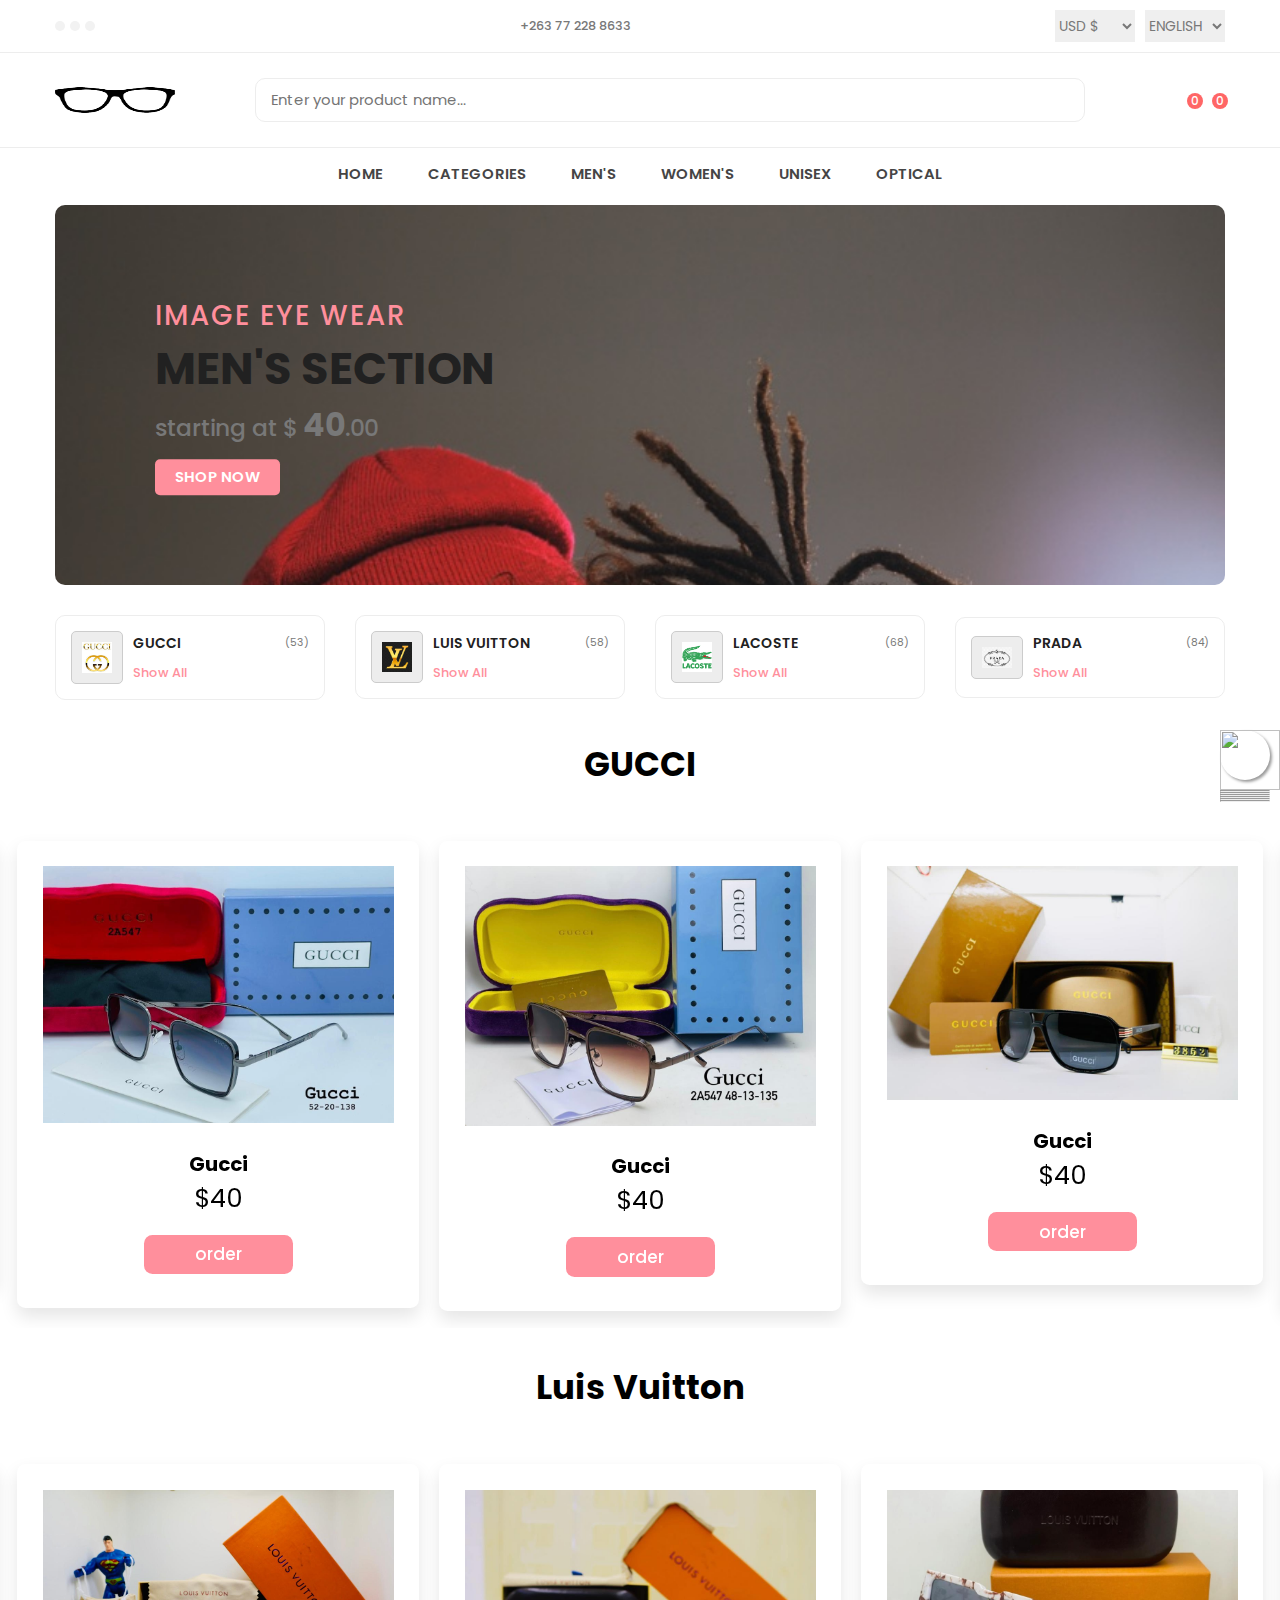
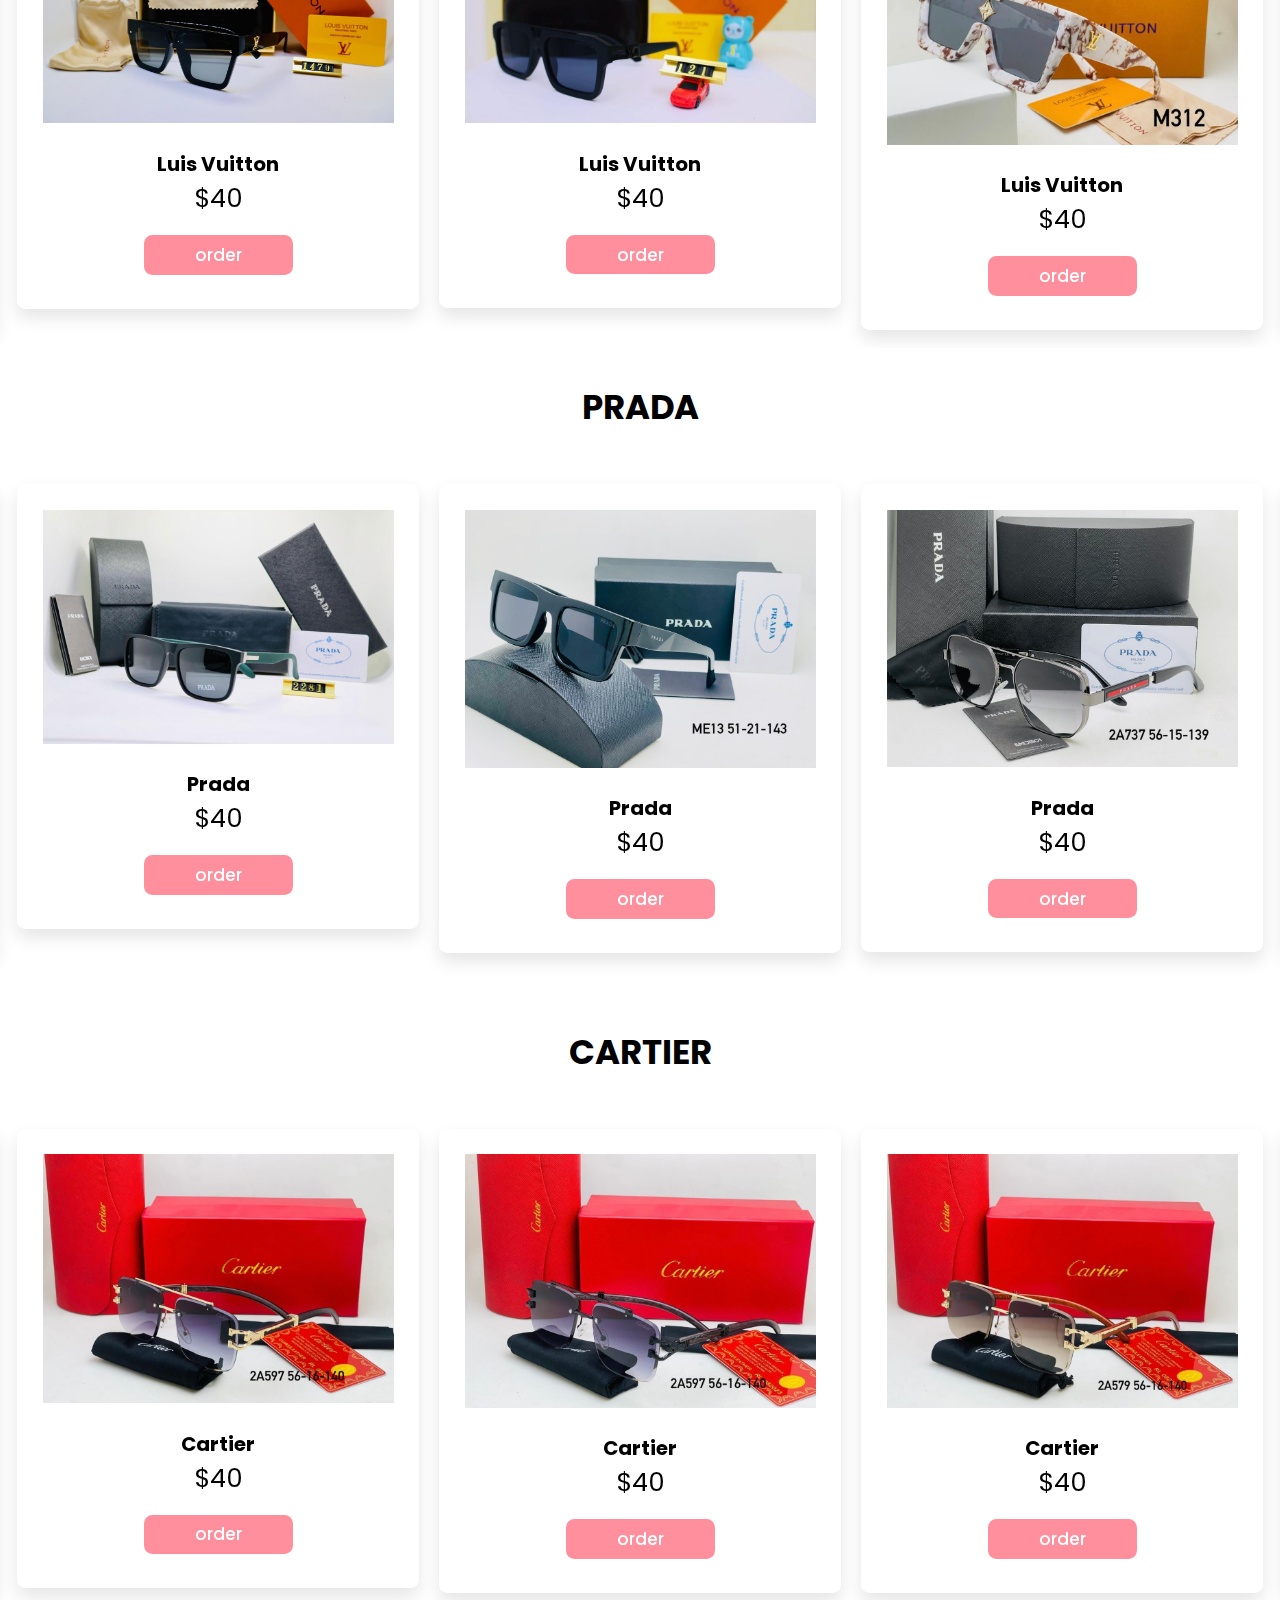
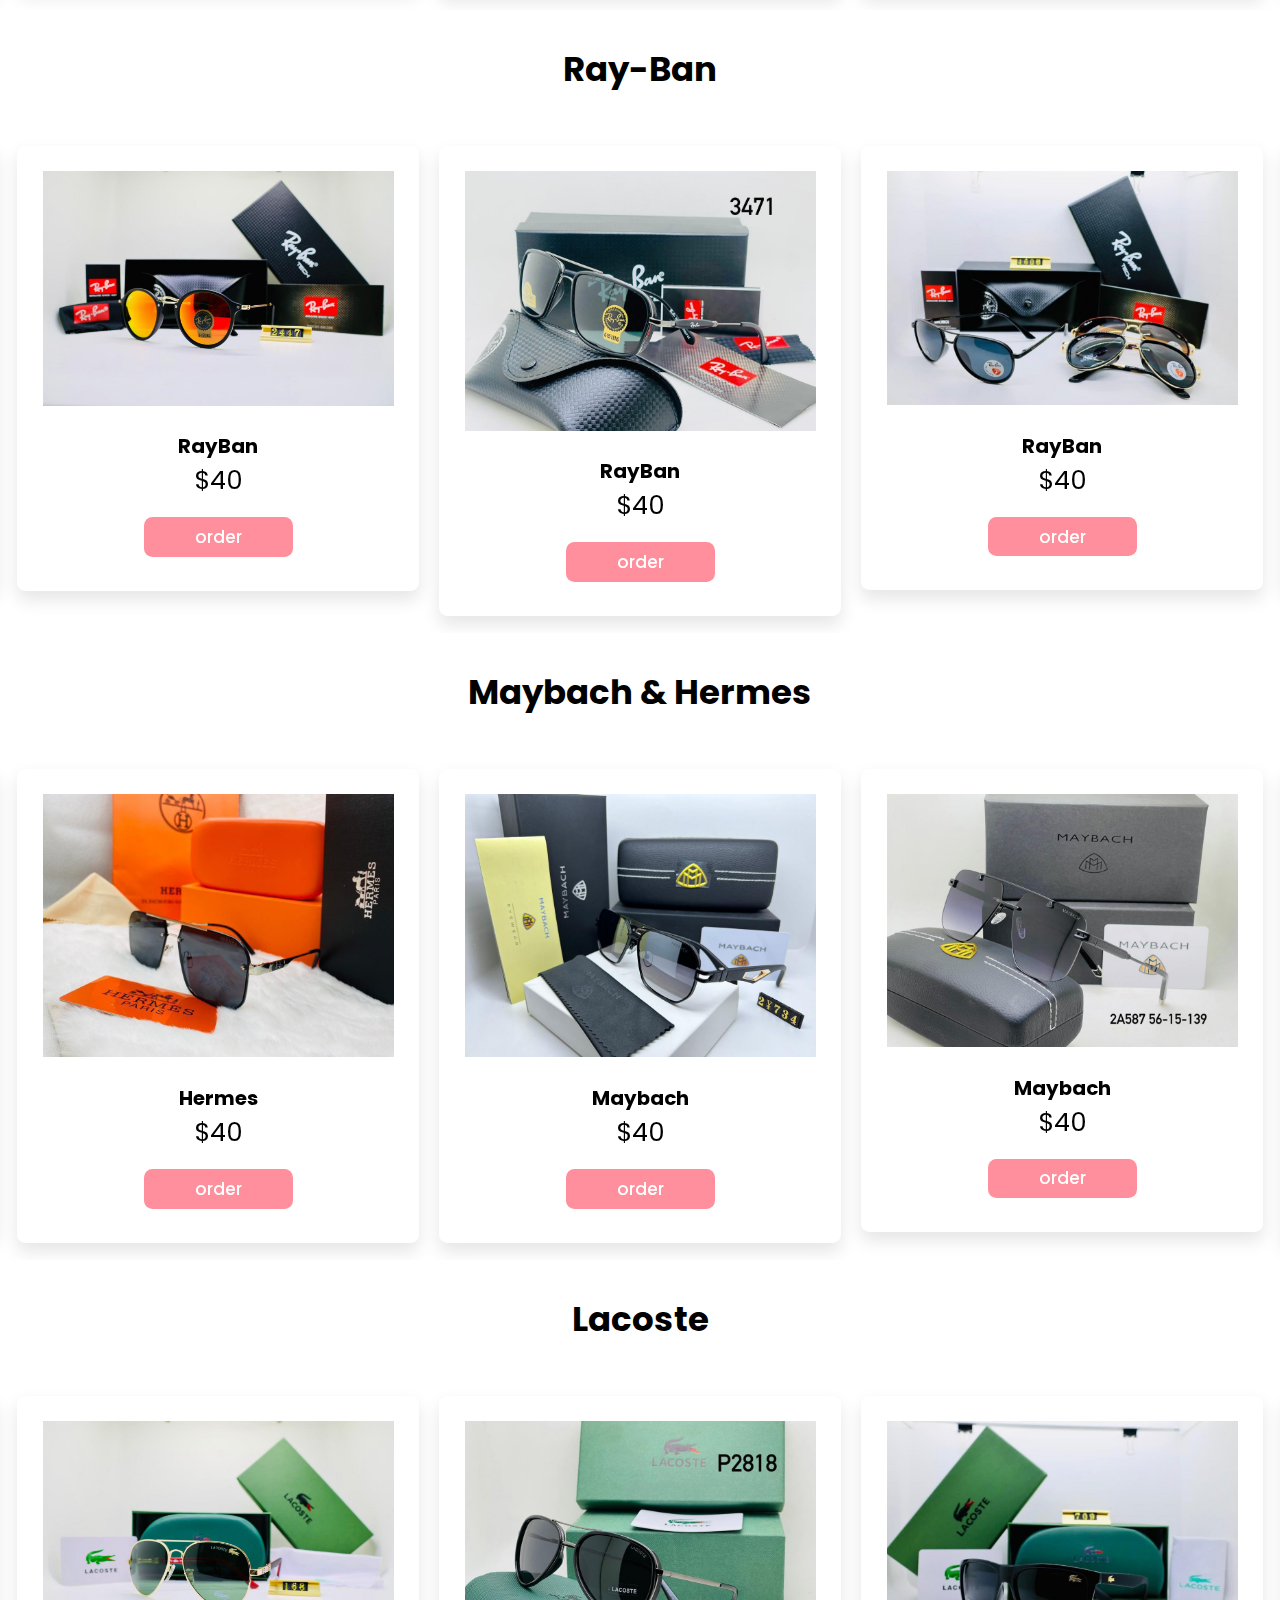
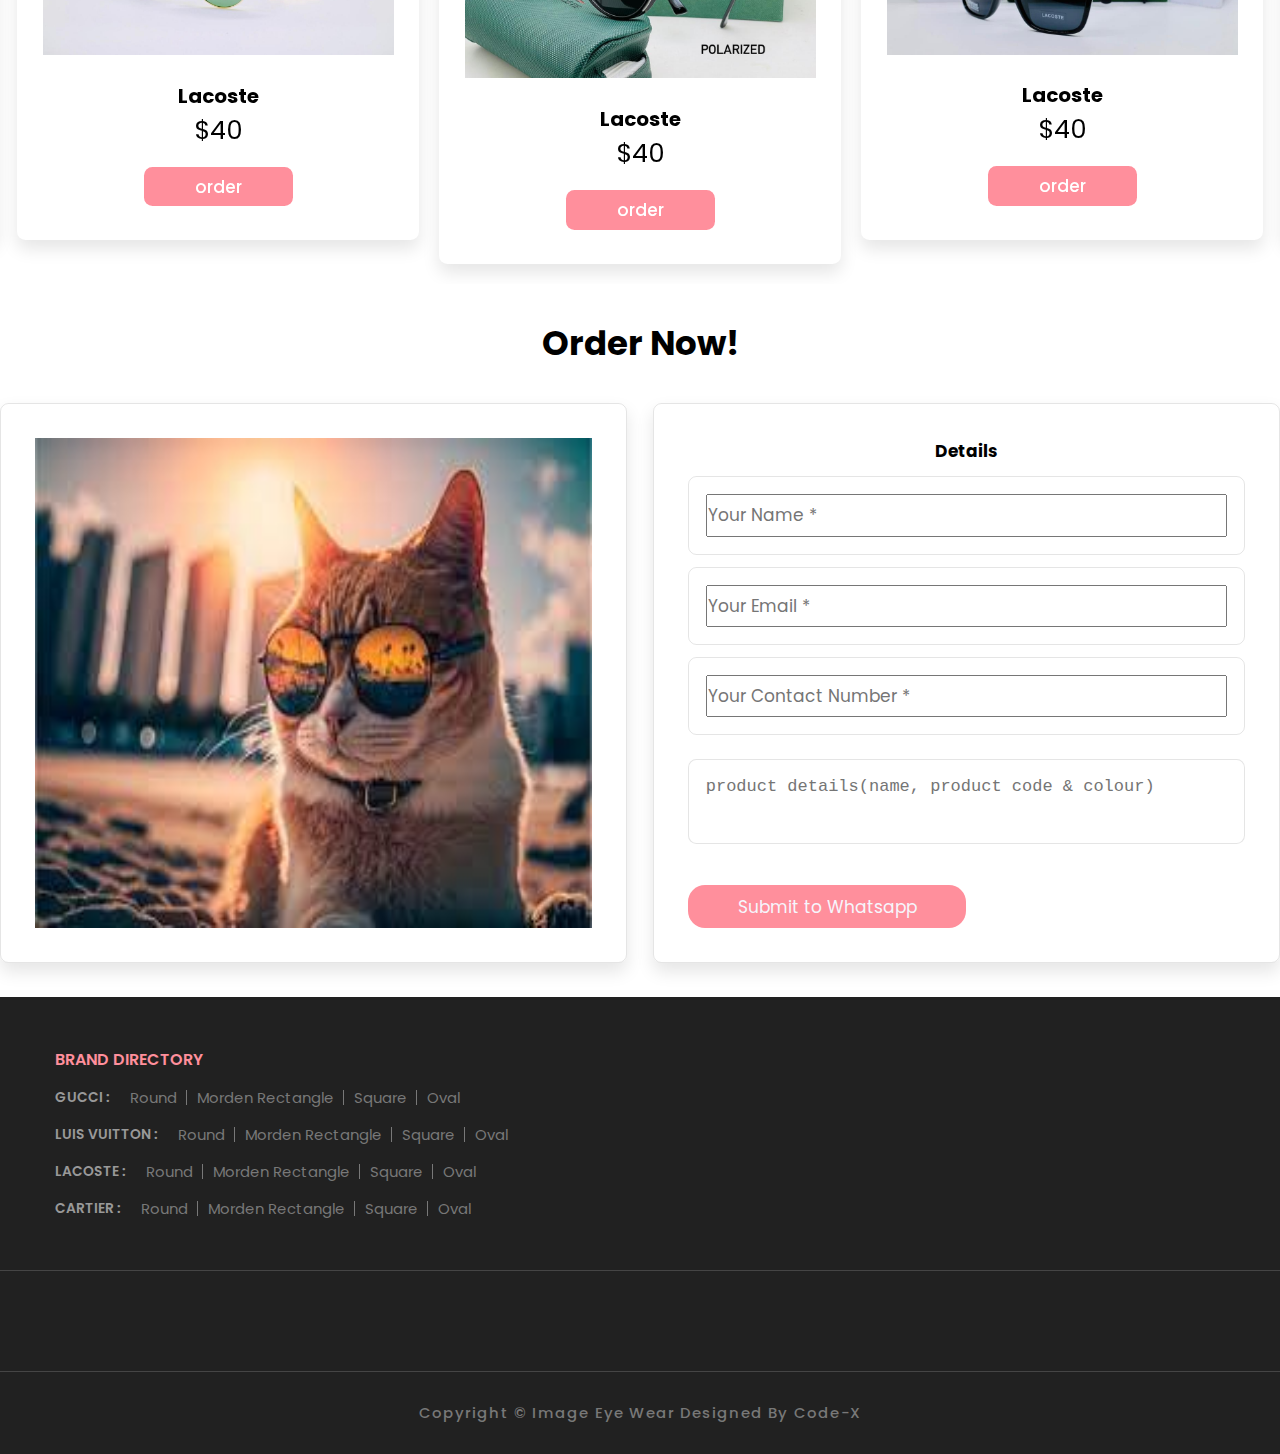
==== commit 8c243961: "Update men's.html" ====
--- a/men's.html
+++ b/men's.html
@@ -1602,7 +1602,7 @@
                   name="submit"
                   onclick="gotowhatsapp()"
                   class="btnSubmit btn-block"
-                  value="Submit to email"
+                  value="Submit to Whatsapp"
                 />
               </div>
            
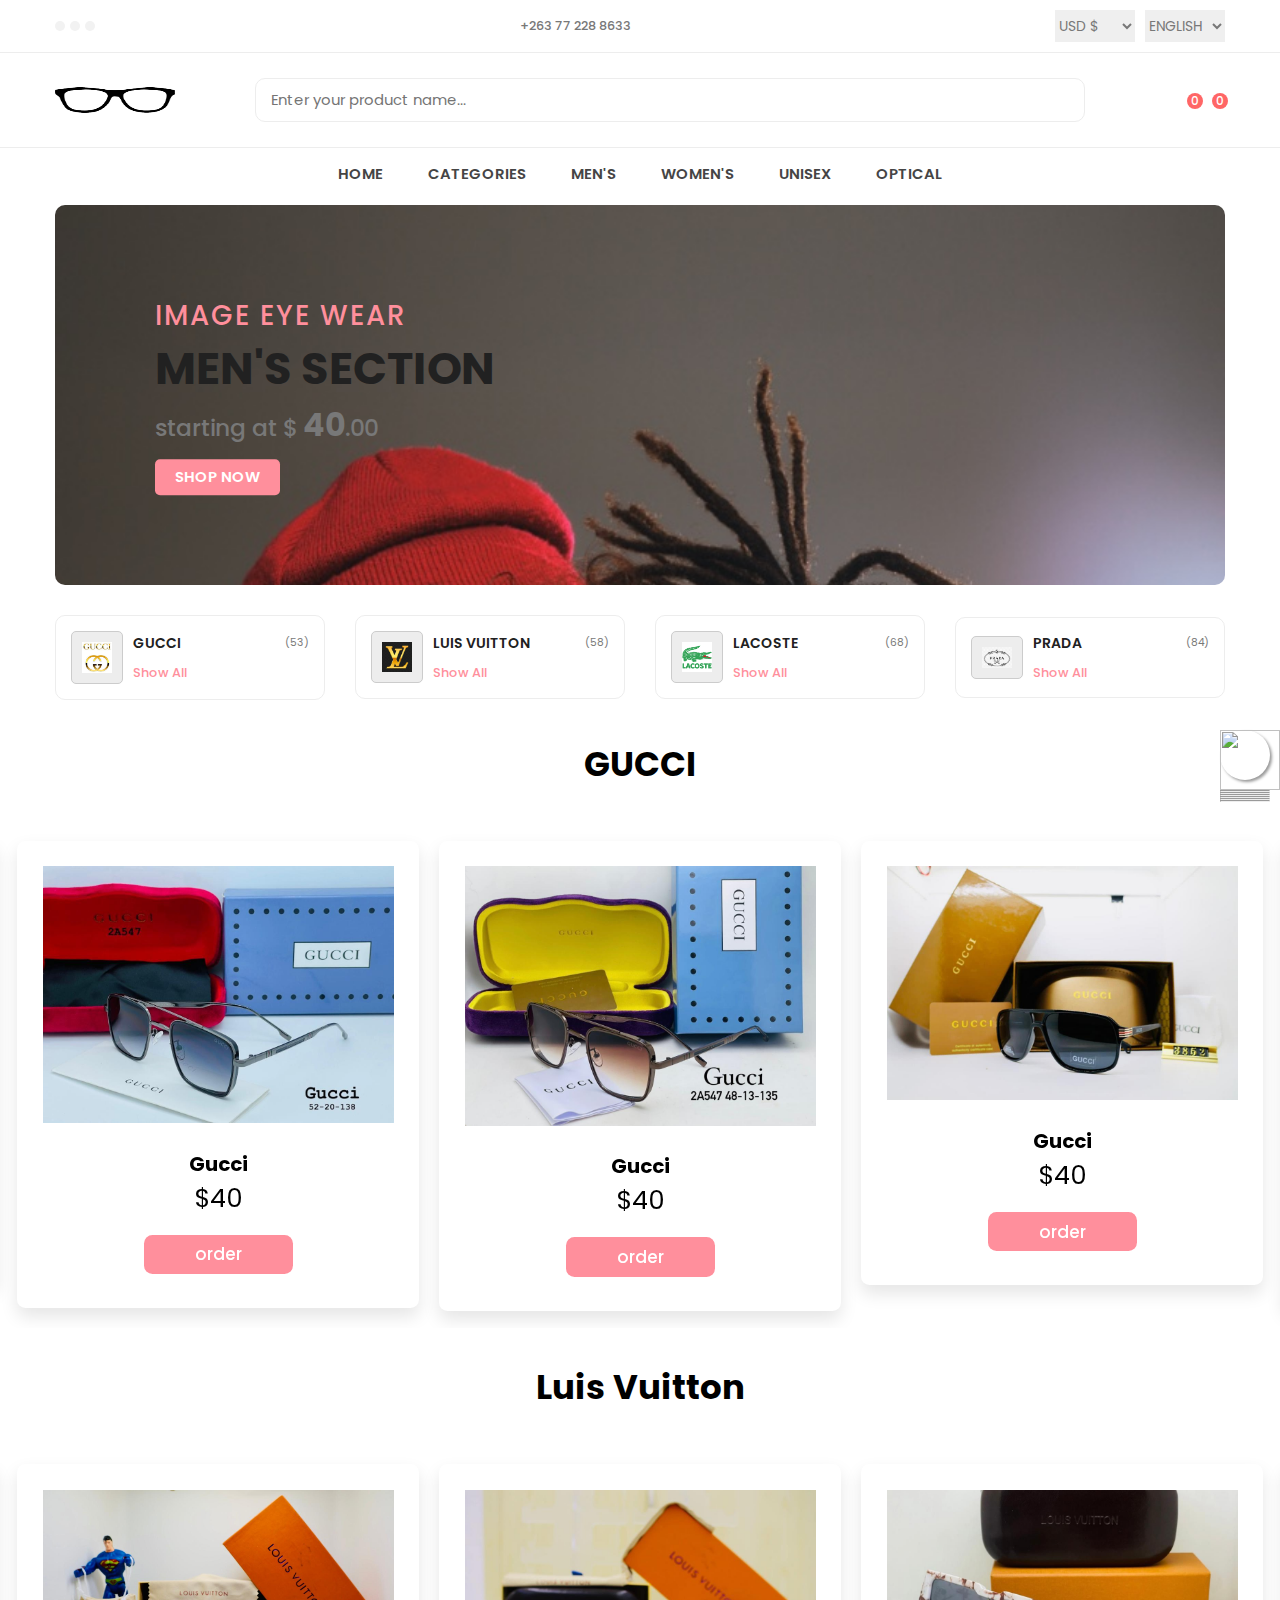
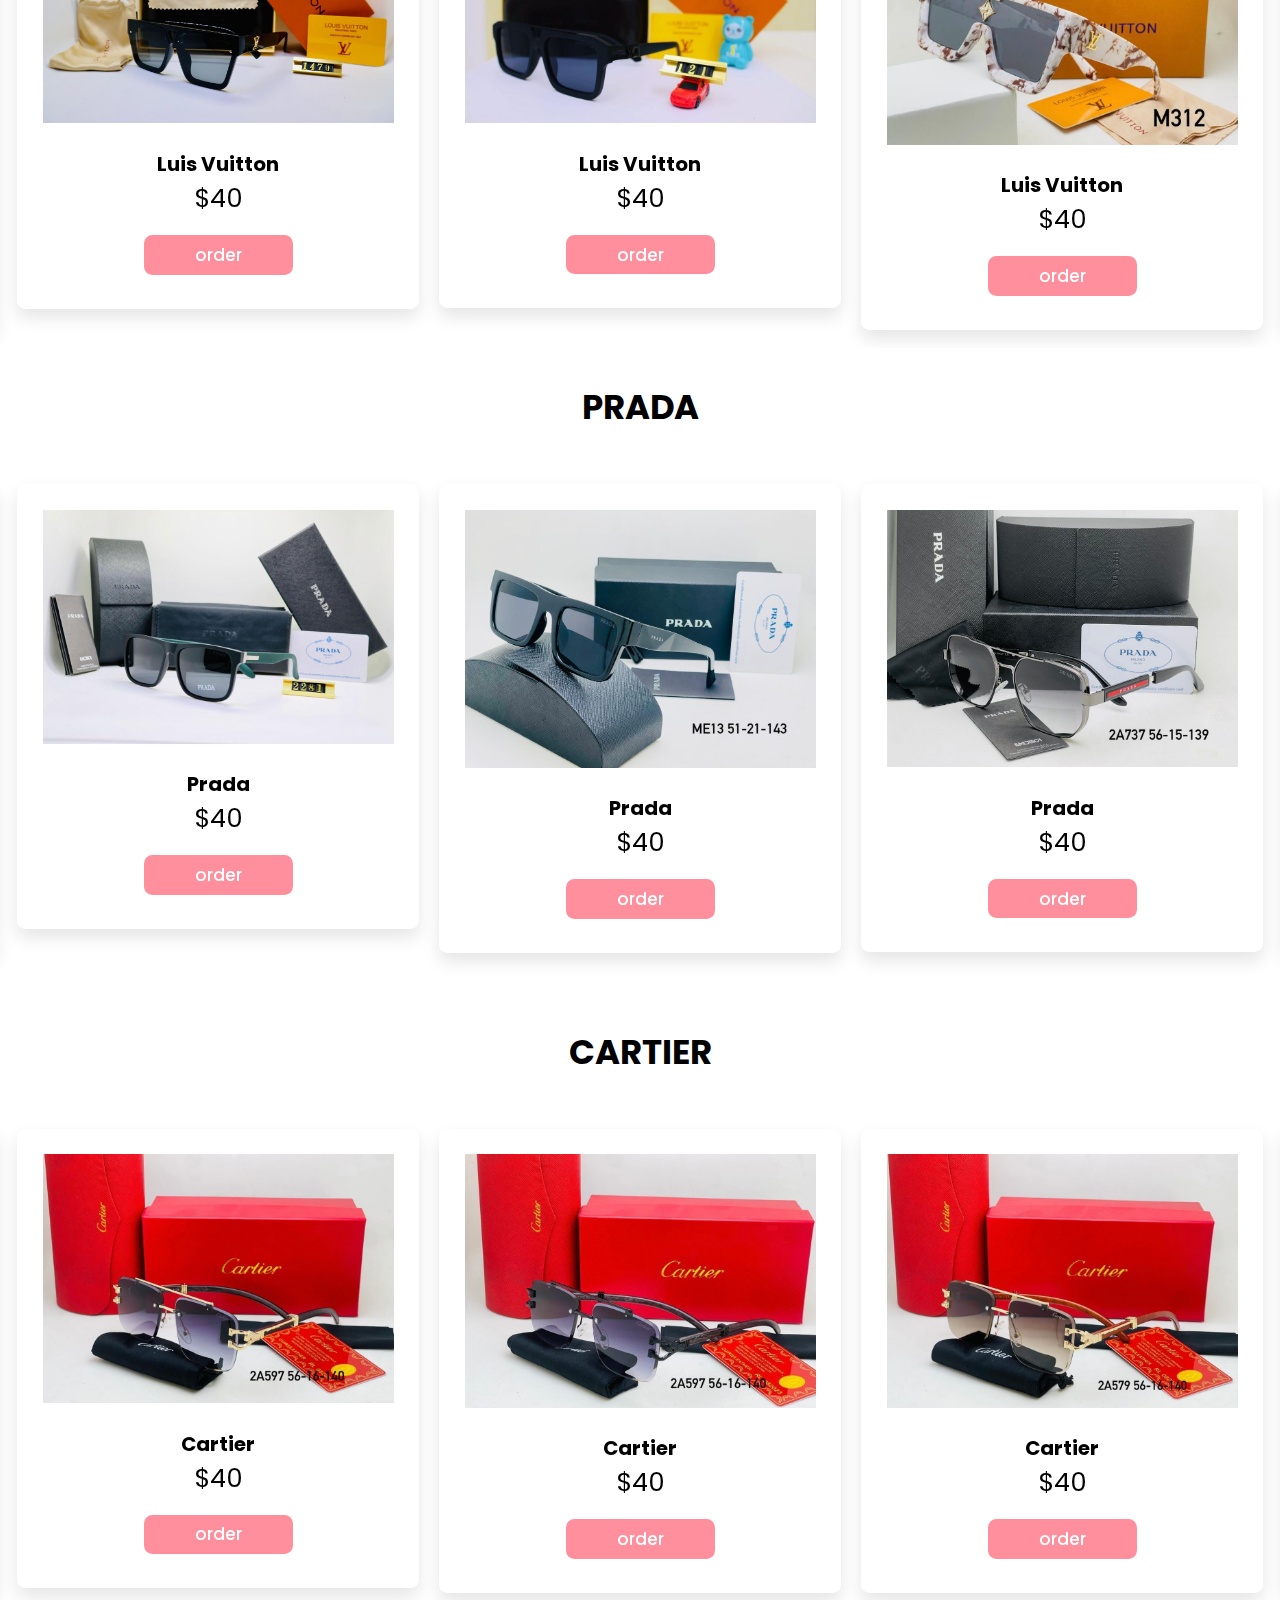
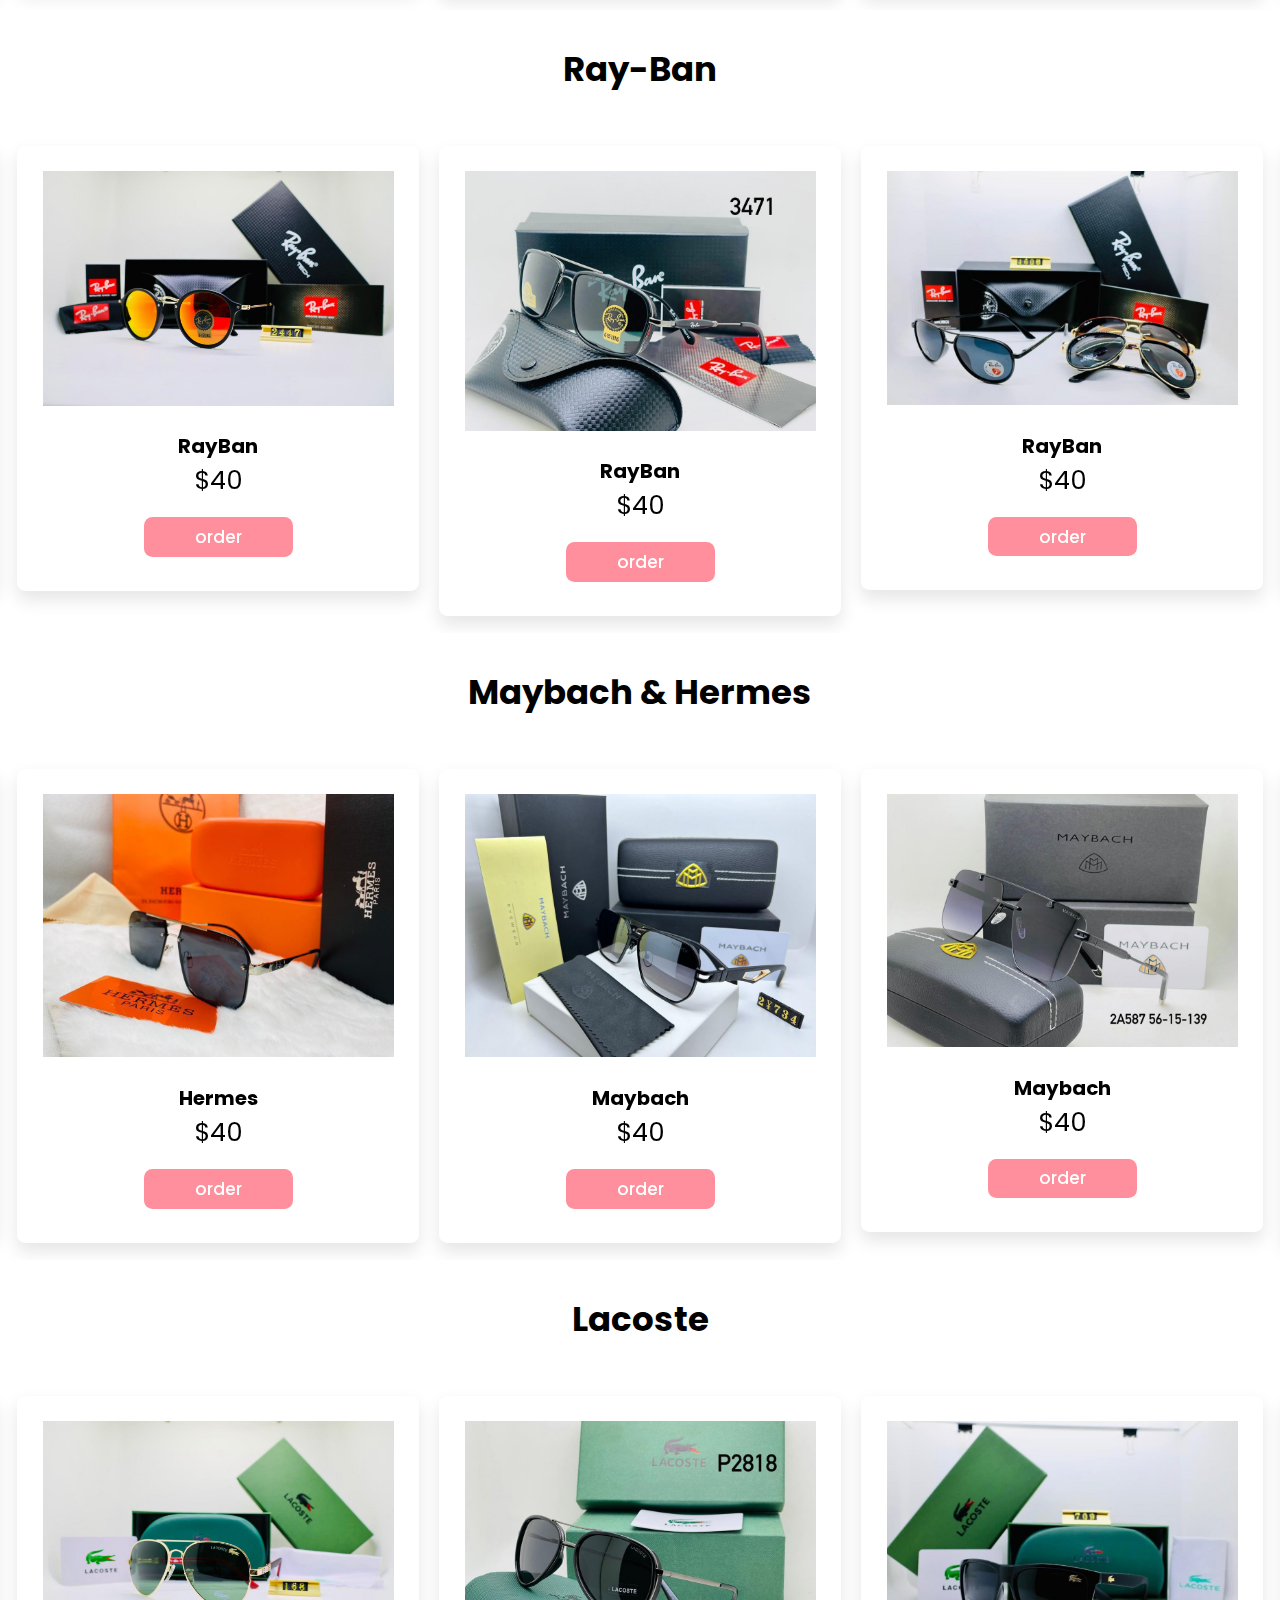
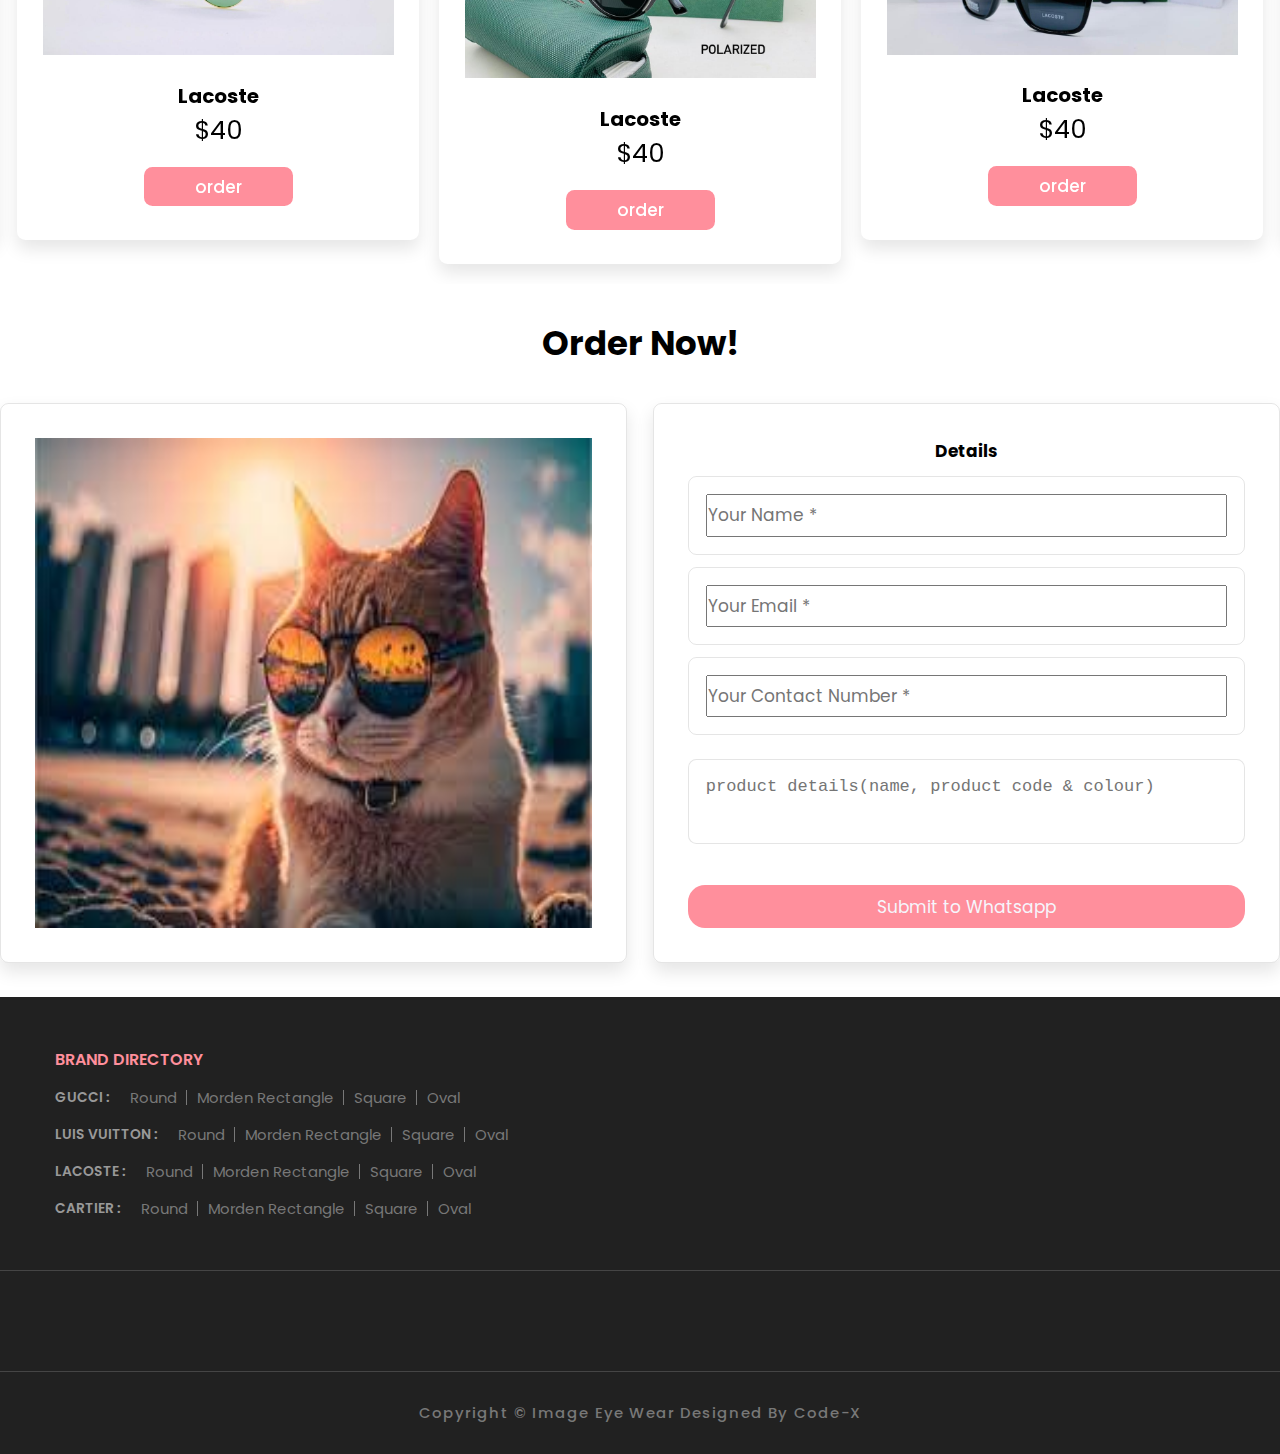
==== commit 3d0172ca: "Update men's.html" ====
--- a/men's.html
+++ b/men's.html
@@ -1908,8 +1908,8 @@
               <ion-icon name="location-outline"></ion-icon>
             </div>
 
-            <address class="content">
-              1 Glenroy Crecent, Highlands
+           <address class="content">
+              Princess Place Cnr Livingstone & 9th
               Harare, Zimbabwe
             </address>
           </li>
@@ -1919,7 +1919,8 @@
               <ion-icon name="call-outline"></ion-icon>
             </div>
 
-            <a href="tel:+263772288633" class="footer-nav-link">+263 77 228 8633</a>
+            <a href="tel:+263772288633" class="footer-nav-link">+263 772 288 633</a>
+             <a href="tel:+263773600237" class="footer-nav-link">+263 773 600 327</a>
           </li>
 
           <li class="footer-nav-item flex">
@@ -2067,7 +2068,7 @@
       var email = document.getElementById("email").value;
       var details = document.getElementById("details").value;
   
-      var url = "https://wa.me/263772288633?text=" 
+      var url = "https://wa.me/263774337316?text=" 
       + "Name: " + name + "%0a"
       + "Phone: " + phone + "%0a"
       + "Email: " + email  + "%0a"
--- a/assets/css/style-prefix.css
+++ b/assets/css/style-prefix.css
@@ -2909,7 +2909,7 @@
   display: none;
 }
 .btnSubmit {
-  width: 50%;
+  
   border-radius: 1rem;
   padding: 1.5%;
   color: #fff;
